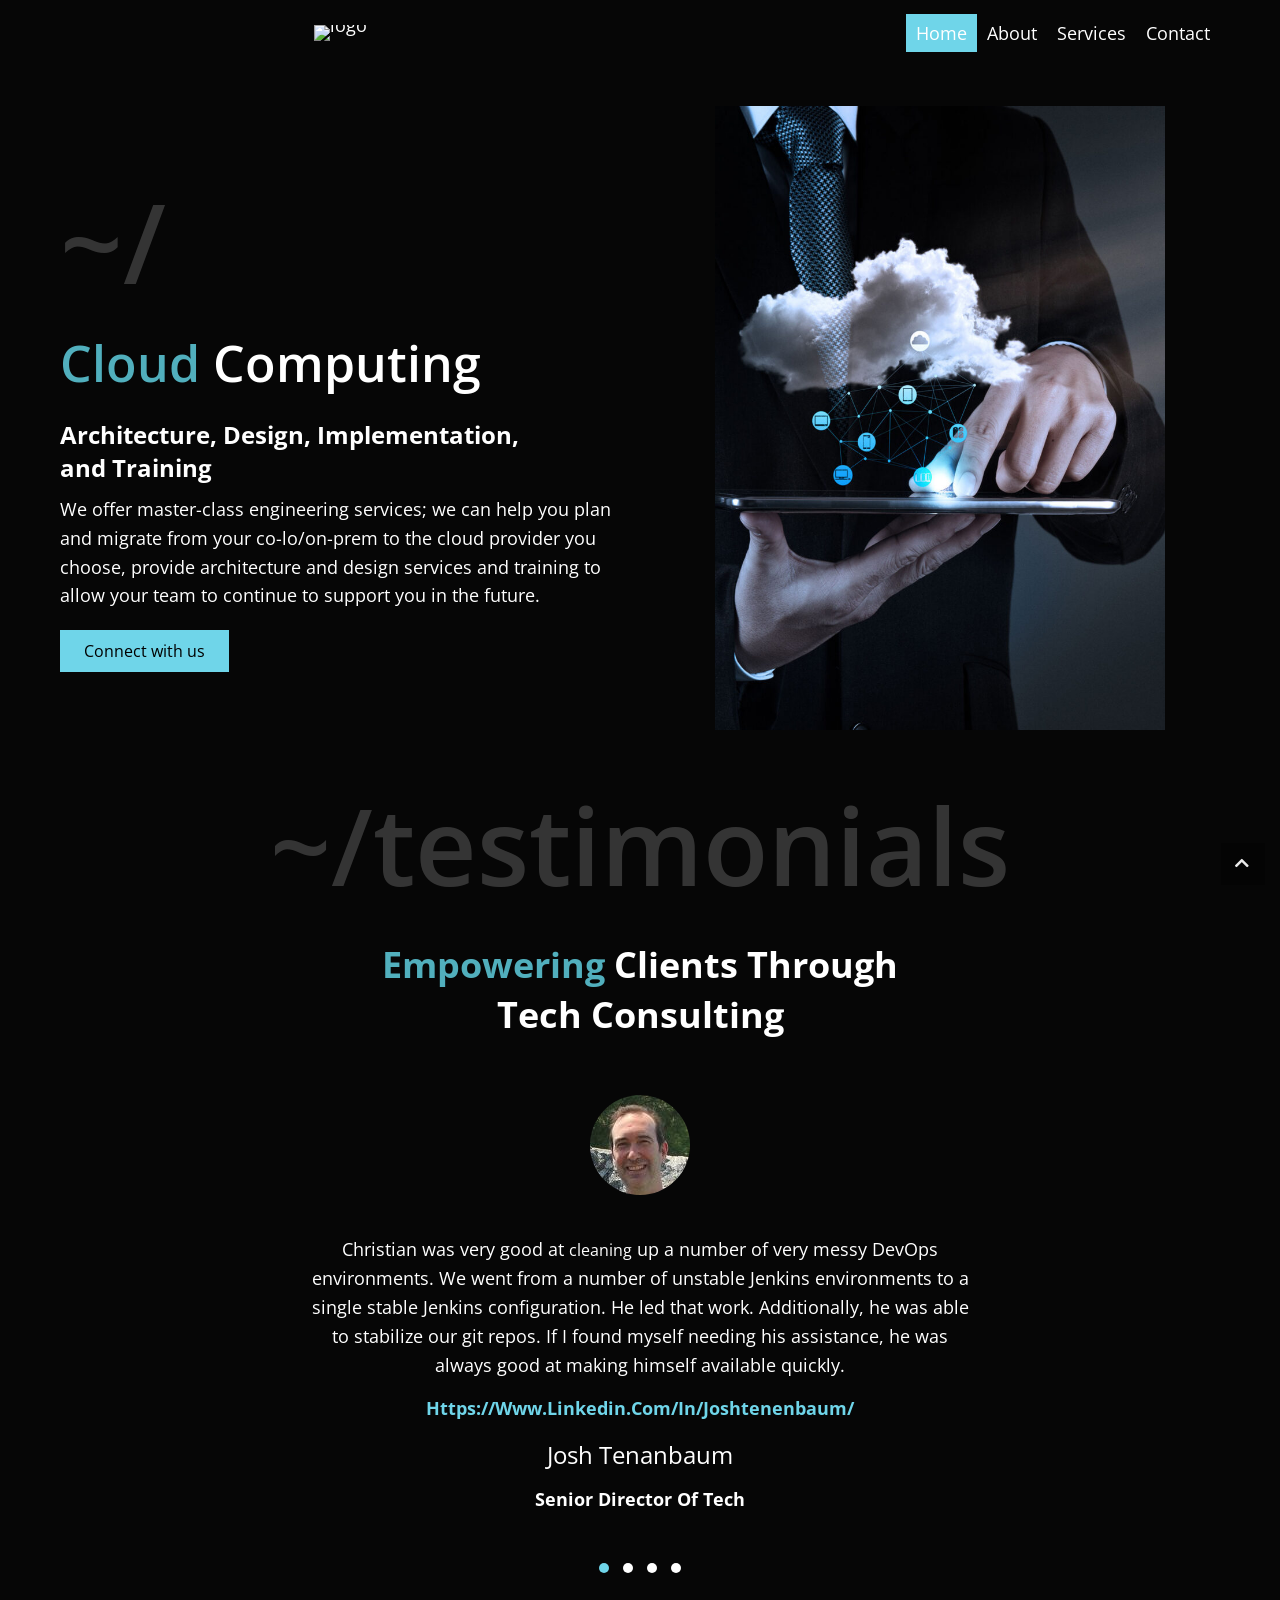
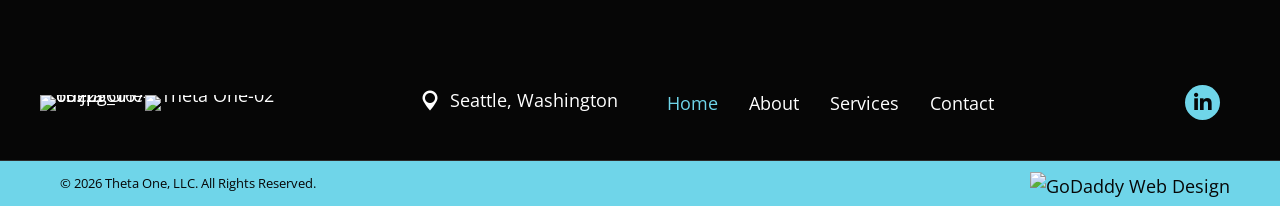
==== website/index.html @ 0aa79402 "Initial commit: Downloaded thetaone.io website and infrastructure setup - Downloaded complete thetao" ====
<!DOCTYPE html>
<html lang="en-US">
<head>
<meta charset="UTF-8" />
<meta name='viewport' content='width=device-width, initial-scale=1.0' />
<meta http-equiv='X-UA-Compatible' content='IE=edge' />
<script>
var gform;gform||(document.addEventListener("gform_main_scripts_loaded",function(){gform.scriptsLoaded=!0}),window.addEventListener("DOMContentLoaded",function(){gform.domLoaded=!0}),gform={domLoaded:!1,scriptsLoaded:!1,initializeOnLoaded:function(o){gform.domLoaded&&gform.scriptsLoaded?o():!gform.domLoaded&&gform.scriptsLoaded?window.addEventListener("DOMContentLoaded",o):document.addEventListener("gform_main_scripts_loaded",o)},hooks:{action:{},filter:{}},addAction:function(o,n,r,t){gform.addHook("action",o,n,r,t)},addFilter:function(o,n,r,t){gform.addHook("filter",o,n,r,t)},doAction:function(o){gform.doHook("action",o,arguments)},applyFilters:function(o){return gform.doHook("filter",o,arguments)},removeAction:function(o,n){gform.removeHook("action",o,n)},removeFilter:function(o,n,r){gform.removeHook("filter",o,n,r)},addHook:function(o,n,r,t,i){null==gform.hooks[o][n]&&(gform.hooks[o][n]=[]);var e=gform.hooks[o][n];null==i&&(i=n+"_"+e.length),gform.hooks[o][n].push({tag:i,callable:r,priority:t=null==t?10:t})},doHook:function(n,o,r){var t;if(r=Array.prototype.slice.call(r,1),null!=gform.hooks[n][o]&&((o=gform.hooks[n][o]).sort(function(o,n){return o.priority-n.priority}),o.forEach(function(o){"function"!=typeof(t=o.callable)&&(t=window[t]),"action"==n?t.apply(null,r):r[0]=t.apply(null,r)})),"filter"==n)return r[0]},removeHook:function(o,n,t,i){var r;null!=gform.hooks[o][n]&&(r=(r=gform.hooks[o][n]).filter(function(o,n,r){return!!(null!=i&&i!=o.tag||null!=t&&t!=o.priority)}),gform.hooks[o][n]=r)}});
</script>

<link rel="profile" href="https://gmpg.org/xfn/11" />
<meta name='robots' content='index, follow, max-image-preview:large, max-snippet:-1, max-video-preview:-1' />
	<style>img:is([sizes="auto" i], [sizes^="auto," i]) { contain-intrinsic-size: 3000px 1500px }</style>
			<style>html.sdui-panel-open body:not(.wp-admin){margin-right:400px}html.sdui-panel-open #wpcontent,html.sdui-panel-open #wpfooter{margin-right:400px}html.sdui-panel-open body:not(.wp-admin):not(.block-editor-page) header.wp-block-template-part{right:400px}#sdui-panel-placeholder{display:none;position:fixed;right:0;top:var(--wp-admin--admin-bar--height,32px);width:400px;height:calc(100dvh - var(--wp-admin--admin-bar--height,32px));background:linear-gradient(135deg,#1a1230 0%,#110c1d 100%);z-index:99999}html.sdui-panel-open #sdui-panel-placeholder{display:block}@media(max-width:768px){html.sdui-panel-open body:not(.wp-admin),html.sdui-panel-open #wpcontent,html.sdui-panel-open #wpfooter{margin-right:0}html.sdui-panel-open #sdui-panel-placeholder{display:none}}</style>
		<script>try{if(!document.documentElement.classList.contains('sdui-panel-open')&&localStorage.getItem('site-designer-ui-panel-open')==='true'){document.documentElement.classList.add('sdui-panel-open');document.cookie='sdui_panel_open=1;path=/;max-age=31536000;SameSite=Lax;Secure';document.addEventListener('DOMContentLoaded',function(){if(!document.getElementById('sdui-panel-placeholder')){var p=document.createElement('div');p.id='sdui-panel-placeholder';document.body.appendChild(p)}})}}catch(e){}</script>
		
	<!-- This site is optimized with the Yoast SEO plugin v20.8 - https://yoast.com/wordpress/plugins/seo/ -->
	<title>Consulting Firm in Seattle, WA - Theta One, LLC</title>
	<meta name="description" content="Harness the power of software engineering with the help of the tech consultants at Theta One, LLC in Seattle, WA." />
	<link rel="canonical" href="index.html" />
	<meta property="og:locale" content="en_US" />
	<meta property="og:type" content="website" />
	<meta property="og:title" content="Consulting Firm in Seattle, WA - Theta One, LLC" />
	<meta property="og:description" content="Harness the power of software engineering with the help of the tech consultants at Theta One, LLC in Seattle, WA." />
	<meta property="og:url" content="https://thetaone.io/" />
	<meta property="og:site_name" content="Theta One, LLC" />
	<meta property="article:modified_time" content="2023-03-15T23:38:10+00:00" />
	<meta property="og:image" content="https://thetaone.io/wp-content/uploads/2023/02/codeing1.jpg" />
	<meta property="og:image:width" content="752" />
	<meta property="og:image:height" content="800" />
	<meta property="og:image:type" content="image/jpeg" />
	<meta name="twitter:card" content="summary_large_image" />
	<meta name="twitter:label1" content="Est. reading time" />
	<meta name="twitter:data1" content="3 minutes" />
	<script type="application/ld+json" class="yoast-schema-graph">{"@context":"https://schema.org","@graph":[{"@type":"WebPage","@id":"https://thetaone.io/","url":"https://thetaone.io/","name":"Consulting Firm in Seattle, WA - Theta One, LLC","isPartOf":{"@id":"https://thetaone.io/#website"},"primaryImageOfPage":{"@id":"https://thetaone.io/#primaryimage"},"image":{"@id":"https://thetaone.io/#primaryimage"},"thumbnailUrl":"https://thetaone.io/wp-content/uploads/2023/02/codeing1.jpg","datePublished":"2023-01-27T23:21:01+00:00","dateModified":"2023-03-15T23:38:10+00:00","description":"Harness the power of software engineering with the help of the tech consultants at Theta One, LLC in Seattle, WA.","breadcrumb":{"@id":"https://thetaone.io/#breadcrumb"},"inLanguage":"en-US","potentialAction":[{"@type":"ReadAction","target":["https://thetaone.io/"]}]},{"@type":"ImageObject","inLanguage":"en-US","@id":"https://thetaone.io/#primaryimage","url":"https://thetaone.io/wp-content/uploads/2023/02/codeing1.jpg","contentUrl":"https://thetaone.io/wp-content/uploads/2023/02/codeing1.jpg","width":752,"height":800,"caption":"A screen with programming codes"},{"@type":"BreadcrumbList","@id":"https://thetaone.io/#breadcrumb","itemListElement":[{"@type":"ListItem","position":1,"name":"Home"}]},{"@type":"WebSite","@id":"https://thetaone.io/#website","url":"https://thetaone.io/","name":"Theta One, LLC","description":"","potentialAction":[{"@type":"SearchAction","target":{"@type":"EntryPoint","urlTemplate":"https://thetaone.io/?s={search_term_string}"},"query-input":"required name=search_term_string"}],"inLanguage":"en-US"}]}</script>
	<!-- / Yoast SEO plugin. -->


<link rel='dns-prefetch' href='https://fonts.googleapis.com/' />
<link href='https://fonts.gstatic.com' crossorigin rel='preconnect' />
<link rel="alternate" type="application/rss+xml" title="Theta One, LLC &raquo; Feed" href="feed/index.html" />
<link rel="alternate" type="application/rss+xml" title="Theta One, LLC &raquo; Comments Feed" href="comments/feed/index.html" />
<link rel="preload" href="wp-content/plugins/bb-plugin/fonts/fontawesome/5.15.4/webfonts/fa-solid-900.woff2" as="font" type="font/woff2" crossorigin="anonymous">
<link rel="preload" href="wp-content/plugins/bb-plugin/fonts/fontawesome/5.15.4/webfonts/fa-brands-400.woff2" as="font" type="font/woff2" crossorigin="anonymous">
<script>
window._wpemojiSettings = {"baseUrl":"https:\/\/s.w.org\/images\/core\/emoji\/16.0.1\/72x72\/","ext":".png","svgUrl":"https:\/\/s.w.org\/images\/core\/emoji\/16.0.1\/svg\/","svgExt":".svg","source":{"concatemoji":"https:\/\/thetaone.io\/wp-includes\/js\/wp-emoji-release.min.js?ver=6.8.5"}};
/*! This file is auto-generated */
!function(s,n){var o,i,e;function c(e){try{var t={supportTests:e,timestamp:(new Date).valueOf()};sessionStorage.setItem(o,JSON.stringify(t))}catch(e){}}function p(e,t,n){e.clearRect(0,0,e.canvas.width,e.canvas.height),e.fillText(t,0,0);var t=new Uint32Array(e.getImageData(0,0,e.canvas.width,e.canvas.height).data),a=(e.clearRect(0,0,e.canvas.width,e.canvas.height),e.fillText(n,0,0),new Uint32Array(e.getImageData(0,0,e.canvas.width,e.canvas.height).data));return t.every(function(e,t){return e===a[t]})}function u(e,t){e.clearRect(0,0,e.canvas.width,e.canvas.height),e.fillText(t,0,0);for(var n=e.getImageData(16,16,1,1),a=0;a<n.data.length;a++)if(0!==n.data[a])return!1;return!0}function f(e,t,n,a){switch(t){case"flag":return n(e,"\ud83c\udff3\ufe0f\u200d\u26a7\ufe0f","\ud83c\udff3\ufe0f\u200b\u26a7\ufe0f")?!1:!n(e,"\ud83c\udde8\ud83c\uddf6","\ud83c\udde8\u200b\ud83c\uddf6")&&!n(e,"\ud83c\udff4\udb40\udc67\udb40\udc62\udb40\udc65\udb40\udc6e\udb40\udc67\udb40\udc7f","\ud83c\udff4\u200b\udb40\udc67\u200b\udb40\udc62\u200b\udb40\udc65\u200b\udb40\udc6e\u200b\udb40\udc67\u200b\udb40\udc7f");case"emoji":return!a(e,"\ud83e\udedf")}return!1}function g(e,t,n,a){var r="undefined"!=typeof WorkerGlobalScope&&self instanceof WorkerGlobalScope?new OffscreenCanvas(300,150):s.createElement("canvas"),o=r.getContext("2d",{willReadFrequently:!0}),i=(o.textBaseline="top",o.font="600 32px Arial",{});return e.forEach(function(e){i[e]=t(o,e,n,a)}),i}function t(e){var t=s.createElement("script");t.src=e,t.defer=!0,s.head.appendChild(t)}"undefined"!=typeof Promise&&(o="wpEmojiSettingsSupports",i=["flag","emoji"],n.supports={everything:!0,everythingExceptFlag:!0},e=new Promise(function(e){s.addEventListener("DOMContentLoaded",e,{once:!0})}),new Promise(function(t){var n=function(){try{var e=JSON.parse(sessionStorage.getItem(o));if("object"==typeof e&&"number"==typeof e.timestamp&&(new Date).valueOf()<e.timestamp+604800&&"object"==typeof e.supportTests)return e.supportTests}catch(e){}return null}();if(!n){if("undefined"!=typeof Worker&&"undefined"!=typeof OffscreenCanvas&&"undefined"!=typeof URL&&URL.createObjectURL&&"undefined"!=typeof Blob)try{var e="postMessage("+g.toString()+"("+[JSON.stringify(i),f.toString(),p.toString(),u.toString()].join(",")+"));",a=new Blob([e],{type:"text/javascript"}),r=new Worker(URL.createObjectURL(a),{name:"wpTestEmojiSupports"});return void(r.onmessage=function(e){c(n=e.data),r.terminate(),t(n)})}catch(e){}c(n=g(i,f,p,u))}t(n)}).then(function(e){for(var t in e)n.supports[t]=e[t],n.supports.everything=n.supports.everything&&n.supports[t],"flag"!==t&&(n.supports.everythingExceptFlag=n.supports.everythingExceptFlag&&n.supports[t]);n.supports.everythingExceptFlag=n.supports.everythingExceptFlag&&!n.supports.flag,n.DOMReady=!1,n.readyCallback=function(){n.DOMReady=!0}}).then(function(){return e}).then(function(){var e;n.supports.everything||(n.readyCallback(),(e=n.source||{}).concatemoji?t(e.concatemoji):e.wpemoji&&e.twemoji&&(t(e.twemoji),t(e.wpemoji)))}))}((window,document),window._wpemojiSettings);
</script>
<style id='wp-emoji-styles-inline-css'>

	img.wp-smiley, img.emoji {
		display: inline !important;
		border: none !important;
		box-shadow: none !important;
		height: 1em !important;
		width: 1em !important;
		margin: 0 0.07em !important;
		vertical-align: -0.1em !important;
		background: none !important;
		padding: 0 !important;
	}
</style>
<link rel='stylesheet' id='wp-block-library-css' href='wp-includes/css/dist/block-library/style.min.css%3Fver=6.8.5.css' media='all' />
<style id='wp-block-library-theme-inline-css'>
.wp-block-audio :where(figcaption){color:#555;font-size:13px;text-align:center}.is-dark-theme .wp-block-audio :where(figcaption){color:#ffffffa6}.wp-block-audio{margin:0 0 1em}.wp-block-code{border:1px solid #ccc;border-radius:4px;font-family:Menlo,Consolas,monaco,monospace;padding:.8em 1em}.wp-block-embed :where(figcaption){color:#555;font-size:13px;text-align:center}.is-dark-theme .wp-block-embed :where(figcaption){color:#ffffffa6}.wp-block-embed{margin:0 0 1em}.blocks-gallery-caption{color:#555;font-size:13px;text-align:center}.is-dark-theme .blocks-gallery-caption{color:#ffffffa6}:root :where(.wp-block-image figcaption){color:#555;font-size:13px;text-align:center}.is-dark-theme :root :where(.wp-block-image figcaption){color:#ffffffa6}.wp-block-image{margin:0 0 1em}.wp-block-pullquote{border-bottom:4px solid;border-top:4px solid;color:currentColor;margin-bottom:1.75em}.wp-block-pullquote cite,.wp-block-pullquote footer,.wp-block-pullquote__citation{color:currentColor;font-size:.8125em;font-style:normal;text-transform:uppercase}.wp-block-quote{border-left:.25em solid;margin:0 0 1.75em;padding-left:1em}.wp-block-quote cite,.wp-block-quote footer{color:currentColor;font-size:.8125em;font-style:normal;position:relative}.wp-block-quote:where(.has-text-align-right){border-left:none;border-right:.25em solid;padding-left:0;padding-right:1em}.wp-block-quote:where(.has-text-align-center){border:none;padding-left:0}.wp-block-quote.is-large,.wp-block-quote.is-style-large,.wp-block-quote:where(.is-style-plain){border:none}.wp-block-search .wp-block-search__label{font-weight:700}.wp-block-search__button{border:1px solid #ccc;padding:.375em .625em}:where(.wp-block-group.has-background){padding:1.25em 2.375em}.wp-block-separator.has-css-opacity{opacity:.4}.wp-block-separator{border:none;border-bottom:2px solid;margin-left:auto;margin-right:auto}.wp-block-separator.has-alpha-channel-opacity{opacity:1}.wp-block-separator:not(.is-style-wide):not(.is-style-dots){width:100px}.wp-block-separator.has-background:not(.is-style-dots){border-bottom:none;height:1px}.wp-block-separator.has-background:not(.is-style-wide):not(.is-style-dots){height:2px}.wp-block-table{margin:0 0 1em}.wp-block-table td,.wp-block-table th{word-break:normal}.wp-block-table :where(figcaption){color:#555;font-size:13px;text-align:center}.is-dark-theme .wp-block-table :where(figcaption){color:#ffffffa6}.wp-block-video :where(figcaption){color:#555;font-size:13px;text-align:center}.is-dark-theme .wp-block-video :where(figcaption){color:#ffffffa6}.wp-block-video{margin:0 0 1em}:root :where(.wp-block-template-part.has-background){margin-bottom:0;margin-top:0;padding:1.25em 2.375em}
</style>
<style id='classic-theme-styles-inline-css'>
/*! This file is auto-generated */
.wp-block-button__link{color:#fff;background-color:#32373c;border-radius:9999px;box-shadow:none;text-decoration:none;padding:calc(.667em + 2px) calc(1.333em + 2px);font-size:1.125em}.wp-block-file__button{background:#32373c;color:#fff;text-decoration:none}
</style>
<style id='global-styles-inline-css'>
:root{--wp--preset--aspect-ratio--square: 1;--wp--preset--aspect-ratio--4-3: 4/3;--wp--preset--aspect-ratio--3-4: 3/4;--wp--preset--aspect-ratio--3-2: 3/2;--wp--preset--aspect-ratio--2-3: 2/3;--wp--preset--aspect-ratio--16-9: 16/9;--wp--preset--aspect-ratio--9-16: 9/16;--wp--preset--color--black: #000000;--wp--preset--color--cyan-bluish-gray: #abb8c3;--wp--preset--color--white: #ffffff;--wp--preset--color--pale-pink: #f78da7;--wp--preset--color--vivid-red: #cf2e2e;--wp--preset--color--luminous-vivid-orange: #ff6900;--wp--preset--color--luminous-vivid-amber: #fcb900;--wp--preset--color--light-green-cyan: #7bdcb5;--wp--preset--color--vivid-green-cyan: #00d084;--wp--preset--color--pale-cyan-blue: #8ed1fc;--wp--preset--color--vivid-cyan-blue: #0693e3;--wp--preset--color--vivid-purple: #9b51e0;--wp--preset--gradient--vivid-cyan-blue-to-vivid-purple: linear-gradient(135deg,rgba(6,147,227,1) 0%,rgb(155,81,224) 100%);--wp--preset--gradient--light-green-cyan-to-vivid-green-cyan: linear-gradient(135deg,rgb(122,220,180) 0%,rgb(0,208,130) 100%);--wp--preset--gradient--luminous-vivid-amber-to-luminous-vivid-orange: linear-gradient(135deg,rgba(252,185,0,1) 0%,rgba(255,105,0,1) 100%);--wp--preset--gradient--luminous-vivid-orange-to-vivid-red: linear-gradient(135deg,rgba(255,105,0,1) 0%,rgb(207,46,46) 100%);--wp--preset--gradient--very-light-gray-to-cyan-bluish-gray: linear-gradient(135deg,rgb(238,238,238) 0%,rgb(169,184,195) 100%);--wp--preset--gradient--cool-to-warm-spectrum: linear-gradient(135deg,rgb(74,234,220) 0%,rgb(151,120,209) 20%,rgb(207,42,186) 40%,rgb(238,44,130) 60%,rgb(251,105,98) 80%,rgb(254,248,76) 100%);--wp--preset--gradient--blush-light-purple: linear-gradient(135deg,rgb(255,206,236) 0%,rgb(152,150,240) 100%);--wp--preset--gradient--blush-bordeaux: linear-gradient(135deg,rgb(254,205,165) 0%,rgb(254,45,45) 50%,rgb(107,0,62) 100%);--wp--preset--gradient--luminous-dusk: linear-gradient(135deg,rgb(255,203,112) 0%,rgb(199,81,192) 50%,rgb(65,88,208) 100%);--wp--preset--gradient--pale-ocean: linear-gradient(135deg,rgb(255,245,203) 0%,rgb(182,227,212) 50%,rgb(51,167,181) 100%);--wp--preset--gradient--electric-grass: linear-gradient(135deg,rgb(202,248,128) 0%,rgb(113,206,126) 100%);--wp--preset--gradient--midnight: linear-gradient(135deg,rgb(2,3,129) 0%,rgb(40,116,252) 100%);--wp--preset--font-size--small: 13px;--wp--preset--font-size--medium: 20px;--wp--preset--font-size--large: 36px;--wp--preset--font-size--x-large: 42px;--wp--preset--spacing--20: 0.44rem;--wp--preset--spacing--30: 0.67rem;--wp--preset--spacing--40: 1rem;--wp--preset--spacing--50: 1.5rem;--wp--preset--spacing--60: 2.25rem;--wp--preset--spacing--70: 3.38rem;--wp--preset--spacing--80: 5.06rem;--wp--preset--shadow--natural: 6px 6px 9px rgba(0, 0, 0, 0.2);--wp--preset--shadow--deep: 12px 12px 50px rgba(0, 0, 0, 0.4);--wp--preset--shadow--sharp: 6px 6px 0px rgba(0, 0, 0, 0.2);--wp--preset--shadow--outlined: 6px 6px 0px -3px rgba(255, 255, 255, 1), 6px 6px rgba(0, 0, 0, 1);--wp--preset--shadow--crisp: 6px 6px 0px rgba(0, 0, 0, 1);}:where(.is-layout-flex){gap: 0.5em;}:where(.is-layout-grid){gap: 0.5em;}body .is-layout-flex{display: flex;}.is-layout-flex{flex-wrap: wrap;align-items: center;}.is-layout-flex > :is(*, div){margin: 0;}body .is-layout-grid{display: grid;}.is-layout-grid > :is(*, div){margin: 0;}:where(.wp-block-columns.is-layout-flex){gap: 2em;}:where(.wp-block-columns.is-layout-grid){gap: 2em;}:where(.wp-block-post-template.is-layout-flex){gap: 1.25em;}:where(.wp-block-post-template.is-layout-grid){gap: 1.25em;}.has-black-color{color: var(--wp--preset--color--black) !important;}.has-cyan-bluish-gray-color{color: var(--wp--preset--color--cyan-bluish-gray) !important;}.has-white-color{color: var(--wp--preset--color--white) !important;}.has-pale-pink-color{color: var(--wp--preset--color--pale-pink) !important;}.has-vivid-red-color{color: var(--wp--preset--color--vivid-red) !important;}.has-luminous-vivid-orange-color{color: var(--wp--preset--color--luminous-vivid-orange) !important;}.has-luminous-vivid-amber-color{color: var(--wp--preset--color--luminous-vivid-amber) !important;}.has-light-green-cyan-color{color: var(--wp--preset--color--light-green-cyan) !important;}.has-vivid-green-cyan-color{color: var(--wp--preset--color--vivid-green-cyan) !important;}.has-pale-cyan-blue-color{color: var(--wp--preset--color--pale-cyan-blue) !important;}.has-vivid-cyan-blue-color{color: var(--wp--preset--color--vivid-cyan-blue) !important;}.has-vivid-purple-color{color: var(--wp--preset--color--vivid-purple) !important;}.has-black-background-color{background-color: var(--wp--preset--color--black) !important;}.has-cyan-bluish-gray-background-color{background-color: var(--wp--preset--color--cyan-bluish-gray) !important;}.has-white-background-color{background-color: var(--wp--preset--color--white) !important;}.has-pale-pink-background-color{background-color: var(--wp--preset--color--pale-pink) !important;}.has-vivid-red-background-color{background-color: var(--wp--preset--color--vivid-red) !important;}.has-luminous-vivid-orange-background-color{background-color: var(--wp--preset--color--luminous-vivid-orange) !important;}.has-luminous-vivid-amber-background-color{background-color: var(--wp--preset--color--luminous-vivid-amber) !important;}.has-light-green-cyan-background-color{background-color: var(--wp--preset--color--light-green-cyan) !important;}.has-vivid-green-cyan-background-color{background-color: var(--wp--preset--color--vivid-green-cyan) !important;}.has-pale-cyan-blue-background-color{background-color: var(--wp--preset--color--pale-cyan-blue) !important;}.has-vivid-cyan-blue-background-color{background-color: var(--wp--preset--color--vivid-cyan-blue) !important;}.has-vivid-purple-background-color{background-color: var(--wp--preset--color--vivid-purple) !important;}.has-black-border-color{border-color: var(--wp--preset--color--black) !important;}.has-cyan-bluish-gray-border-color{border-color: var(--wp--preset--color--cyan-bluish-gray) !important;}.has-white-border-color{border-color: var(--wp--preset--color--white) !important;}.has-pale-pink-border-color{border-color: var(--wp--preset--color--pale-pink) !important;}.has-vivid-red-border-color{border-color: var(--wp--preset--color--vivid-red) !important;}.has-luminous-vivid-orange-border-color{border-color: var(--wp--preset--color--luminous-vivid-orange) !important;}.has-luminous-vivid-amber-border-color{border-color: var(--wp--preset--color--luminous-vivid-amber) !important;}.has-light-green-cyan-border-color{border-color: var(--wp--preset--color--light-green-cyan) !important;}.has-vivid-green-cyan-border-color{border-color: var(--wp--preset--color--vivid-green-cyan) !important;}.has-pale-cyan-blue-border-color{border-color: var(--wp--preset--color--pale-cyan-blue) !important;}.has-vivid-cyan-blue-border-color{border-color: var(--wp--preset--color--vivid-cyan-blue) !important;}.has-vivid-purple-border-color{border-color: var(--wp--preset--color--vivid-purple) !important;}.has-vivid-cyan-blue-to-vivid-purple-gradient-background{background: var(--wp--preset--gradient--vivid-cyan-blue-to-vivid-purple) !important;}.has-light-green-cyan-to-vivid-green-cyan-gradient-background{background: var(--wp--preset--gradient--light-green-cyan-to-vivid-green-cyan) !important;}.has-luminous-vivid-amber-to-luminous-vivid-orange-gradient-background{background: var(--wp--preset--gradient--luminous-vivid-amber-to-luminous-vivid-orange) !important;}.has-luminous-vivid-orange-to-vivid-red-gradient-background{background: var(--wp--preset--gradient--luminous-vivid-orange-to-vivid-red) !important;}.has-very-light-gray-to-cyan-bluish-gray-gradient-background{background: var(--wp--preset--gradient--very-light-gray-to-cyan-bluish-gray) !important;}.has-cool-to-warm-spectrum-gradient-background{background: var(--wp--preset--gradient--cool-to-warm-spectrum) !important;}.has-blush-light-purple-gradient-background{background: var(--wp--preset--gradient--blush-light-purple) !important;}.has-blush-bordeaux-gradient-background{background: var(--wp--preset--gradient--blush-bordeaux) !important;}.has-luminous-dusk-gradient-background{background: var(--wp--preset--gradient--luminous-dusk) !important;}.has-pale-ocean-gradient-background{background: var(--wp--preset--gradient--pale-ocean) !important;}.has-electric-grass-gradient-background{background: var(--wp--preset--gradient--electric-grass) !important;}.has-midnight-gradient-background{background: var(--wp--preset--gradient--midnight) !important;}.has-small-font-size{font-size: var(--wp--preset--font-size--small) !important;}.has-medium-font-size{font-size: var(--wp--preset--font-size--medium) !important;}.has-large-font-size{font-size: var(--wp--preset--font-size--large) !important;}.has-x-large-font-size{font-size: var(--wp--preset--font-size--x-large) !important;}
:where(.wp-block-post-template.is-layout-flex){gap: 1.25em;}:where(.wp-block-post-template.is-layout-grid){gap: 1.25em;}
:where(.wp-block-columns.is-layout-flex){gap: 2em;}:where(.wp-block-columns.is-layout-grid){gap: 2em;}
:root :where(.wp-block-pullquote){font-size: 1.5em;line-height: 1.6;}
</style>
<link rel='stylesheet' id='pp-owl-carousel-css' href='wp-content/plugins/bbpowerpack/assets/css/owl.carousel.css%3Fver=2.27.3.css' media='all' />
<link rel='stylesheet' id='pp-owl-carousel-theme-css' href='wp-content/plugins/bbpowerpack/assets/css/owl.theme.css%3Fver=2.27.3.css' media='all' />
<link rel='stylesheet' id='fl-builder-layout-8-css' href='wp-content/uploads/bb-plugin/cache/8-layout.css%3Fver=fee466187ac8a672aba115af9d29fc55.css' media='all' />
<link rel='stylesheet' id='wp-components-css' href='wp-includes/css/dist/components/style.min.css%3Fver=6.8.5.css' media='all' />
<link rel='stylesheet' id='godaddy-styles-css' href='wp-content/mu-plugins/vendor/wpex/godaddy-launch/includes/Dependencies/GoDaddy/Styles/build/latest.css%3Fver=2.0.2.css' media='all' />
<link rel='stylesheet' id='ultimate-icons-css' href='wp-content/uploads/bb-plugin/icons/ultimate-icons/style.css%3Fver=2.6.2.css' media='all' />
<link rel='stylesheet' id='font-awesome-5-css' href='wp-content/plugins/bb-plugin/fonts/fontawesome/5.15.4/css/all.min.css%3Fver=2.6.2.css' media='all' />
<link rel='stylesheet' id='fl-builder-layout-bundle-06a14738df8cf189e332f8fec6fd2bd3-css' href='wp-content/uploads/bb-plugin/cache/06a14738df8cf189e332f8fec6fd2bd3-layout-bundle.css%3Fver=2.6.2-1.4.4.css' media='all' />
<link rel='stylesheet' id='gd-core-css' href='wp-content/plugins/pws-core/public/css/GD-cORe-public.css%3Fver=4.0.0.css' media='all' />
<link rel='stylesheet' id='jquery-magnificpopup-css' href='wp-content/plugins/bb-plugin/css/jquery.magnificpopup.min.css%3Fver=2.6.2.css' media='all' />
<link rel='stylesheet' id='base-css' href='wp-content/themes/bb-theme/css/base.min.css%3Fver=1.7.12.1.css' media='all' />
<link rel='stylesheet' id='fl-automator-skin-css' href='wp-content/uploads/bb-theme/skin-64130bdc68c5d.css%3Fver=1.7.12.1.css' media='all' />
<link rel='stylesheet' id='pp-animate-css' href='wp-content/plugins/bbpowerpack/assets/css/animate.min.css%3Fver=3.5.1.css' media='all' />
<link rel='stylesheet' id='fl-builder-google-fonts-1cceebde7d90c184febadf366aba7581-css' href='https://fonts.googleapis.com/css?family=Open+Sans%3A300%2C400%2C700%2C400%2C700&amp;ver=6.8.5' media='all' />
<script src="wp-includes/js/jquery/jquery.min.js%3Fver=3.7.1" id="jquery-core-js"></script>
<script src="wp-includes/js/jquery/jquery-migrate.min.js%3Fver=3.4.1" id="jquery-migrate-js"></script>
<script src="wp-includes/js/imagesloaded.min.js%3Fver=6.8.5" id="imagesloaded-js"></script>
<script src="wp-content/plugins/pws-core/public/js/GD-cORe-public.js%3Fver=4.0.0" id="gd-core-js"></script>
<script src="wp-content/plugins/wp-smush-pro/app/assets/js/smush-lazy-load.min.js%3Fver=3.12.3" id="smush-lazy-load-js"></script>
<link rel="https://api.w.org/" href="wp-json/index.html" /><link rel="alternate" title="JSON" type="application/json" href="wp-json/wp/v2/pages/8" /><link rel="EditURI" type="application/rsd+xml" title="RSD" href="https://thetaone.io/xmlrpc.php?rsd" />
<link rel='shortlink' href='index.html' />
<link rel="alternate" title="oEmbed (JSON)" type="application/json+oembed" href="wp-json/oembed/1.0/embed%3Furl=https:%252F%252Fthetaone.io%252F" />
<link rel="alternate" title="oEmbed (XML)" type="text/xml+oembed" href="wp-json/oembed/1.0/embed%3Furl=https:%252F%252Fthetaone.io%252F&amp;format=xml" />
		<script>
			var bb_powerpack = {
				ajaxurl: 'https://thetaone.io/wp-admin/admin-ajax.php',
				search_term: ''
			};
		</script>
				<script>
			document.documentElement.className = document.documentElement.className.replace( 'no-js', 'js' );
		</script>
		<link rel="icon" href="wp-content/uploads/2023/02/cropped-Theta-One-03-scaled-1-32x32.jpg" sizes="32x32" />
<link rel="icon" href="wp-content/uploads/2023/02/cropped-Theta-One-03-scaled-1-192x192.jpg" sizes="192x192" />
<link rel="apple-touch-icon" href="wp-content/uploads/2023/02/cropped-Theta-One-03-scaled-1-180x180.jpg" />
<meta name="msapplication-TileImage" content="https://thetaone.io/wp-content/uploads/2023/02/cropped-Theta-One-03-scaled-1-270x270.jpg" />
<style id="wp-site-designer-contrast-fallback">.is-style-section-1,.has-background.is-style-section-1,.has-text-color.is-style-section-1{background-color:var(--wp--preset--color--accent-5) !important;color:var(--wp--preset--color--contrast) !important;} body .wp-site-blocks .is-style-section-1 h1,body .wp-site-blocks .is-style-section-1 h2,body .wp-site-blocks .is-style-section-1 h3,body .wp-site-blocks .is-style-section-1 h4,body .wp-site-blocks .is-style-section-1 h5,body .wp-site-blocks .is-style-section-1 h6,body .wp-site-blocks .is-style-section-1 p,body .wp-site-blocks .is-style-section-1 a:where(:not(.wp-element-button)),body .wp-site-blocks .is-style-section-1 .wp-element-caption{color:var(--wp--preset--color--contrast);} .is-style-section-2,.has-background.is-style-section-2,.has-text-color.is-style-section-2{background-color:var(--wp--preset--color--accent-2) !important;color:var(--wp--preset--color--contrast) !important;} body .wp-site-blocks .is-style-section-2 h1,body .wp-site-blocks .is-style-section-2 h2,body .wp-site-blocks .is-style-section-2 h3,body .wp-site-blocks .is-style-section-2 h4,body .wp-site-blocks .is-style-section-2 h5,body .wp-site-blocks .is-style-section-2 h6,body .wp-site-blocks .is-style-section-2 p,body .wp-site-blocks .is-style-section-2 a:where(:not(.wp-element-button)),body .wp-site-blocks .is-style-section-2 .wp-element-caption{color:var(--wp--preset--color--contrast);} .is-style-section-3,.has-background.is-style-section-3,.has-text-color.is-style-section-3{background-color:var(--wp--preset--color--accent-1) !important;color:var(--wp--preset--color--contrast) !important;} body .wp-site-blocks .is-style-section-3 h1,body .wp-site-blocks .is-style-section-3 h2,body .wp-site-blocks .is-style-section-3 h3,body .wp-site-blocks .is-style-section-3 h4,body .wp-site-blocks .is-style-section-3 h5,body .wp-site-blocks .is-style-section-3 h6,body .wp-site-blocks .is-style-section-3 p,body .wp-site-blocks .is-style-section-3 a:where(:not(.wp-element-button)),body .wp-site-blocks .is-style-section-3 .wp-element-caption{color:var(--wp--preset--color--contrast);} .is-style-section-4,.has-background.is-style-section-4,.has-text-color.is-style-section-4{background-color:var(--wp--preset--color--accent-3) !important;color:var(--wp--preset--color--accent-2) !important;} body .wp-site-blocks .is-style-section-4 h1,body .wp-site-blocks .is-style-section-4 h2,body .wp-site-blocks .is-style-section-4 h3,body .wp-site-blocks .is-style-section-4 h4,body .wp-site-blocks .is-style-section-4 h5,body .wp-site-blocks .is-style-section-4 h6,body .wp-site-blocks .is-style-section-4 p,body .wp-site-blocks .is-style-section-4 a:where(:not(.wp-element-button)),body .wp-site-blocks .is-style-section-4 .wp-element-caption{color:var(--wp--preset--color--accent-2);} .is-style-section-5,.has-background.is-style-section-5,.has-text-color.is-style-section-5{background-color:var(--wp--preset--color--contrast) !important;color:var(--wp--preset--color--base) !important;} body .wp-site-blocks .is-style-section-5 h1,body .wp-site-blocks .is-style-section-5 h2,body .wp-site-blocks .is-style-section-5 h3,body .wp-site-blocks .is-style-section-5 h4,body .wp-site-blocks .is-style-section-5 h5,body .wp-site-blocks .is-style-section-5 h6,body .wp-site-blocks .is-style-section-5 p,body .wp-site-blocks .is-style-section-5 a:where(:not(.wp-element-button)),body .wp-site-blocks .is-style-section-5 .wp-element-caption{color:var(--wp--preset--color--base);} body .wp-site-blocks input:not([type="submit"]):not([type="button"]):not([type="reset"]):not([type="checkbox"]):not([type="radio"]):not([type="file"]):not([type="image"]):not([type="hidden"]),body .wp-site-blocks textarea,body .wp-site-blocks select{background-color:var(--wp--preset--color--base);color:var(--wp--preset--color--contrast);border:1px solid color-mix(in srgb, var(--wp--preset--color--contrast) 30%, transparent);} .wp-site-blocks input[type="submit"]:not(.wp-element-button),.wp-site-blocks button[type="submit"]:not(.wp-element-button){background-color:var(--wp--preset--color--accent-2);color:var(--wp--preset--color--base);border-width:0;padding:12px 30px;font-family:inherit;font-size:var(--wp--preset--font-size--medium, 1rem);line-height:inherit;cursor:pointer;}</style>
		<style id="wp-custom-css">
			
/*-------------------------------
            TYPOGRAPHY 
--------------------------------*/

body p, 
.entry-content p, 
.entry-content ul li,  
.entry-content ul,  
.entry-content a, 
.pp-sub-heading p {

}


/*--------------------------------
            HEADER 
---------------------------------*/
/*---
  Media queries? Y/N
---*/



/*-------------------------------
            NAVIGATION
--------------------------------*/
/*---
  Media queries? Y/N
---*/
/* .hdr .menu > li.current-menu-item > a
{
border-bottom:2px solid #6FD5E9 !important;
}

.hdr .menu > li.current-menu-item > a:active
{
border-bottom:2px solid #6FD5E9 !important;
} */



/*--------------------------------
            BUTTONS
----------------------------------*/
/*---
  Media queries? Y/N
---*/

a.button, 
span.fl-button-text, 
span.uabb-button-text.uabb-creative-button-text, 
.gform_button.button, 
a.fl-button {

}



/*----------------------------------
            FOOTER
---------------------------------*/
/*---
  Media queries? Y/N
---*/


/*------------------------------
            BB MODULES
---------------------------------*/

/*---
  MODULE NAME
  Description of section
  Media queries? Y/N
---*/


/*------------------------------
            PAGE SPECIFIC 
---------------------------------*/

/*---
  PAGE NAME
  Description of section
  Media queries? Y/N
---*/



/*-------------------------------
        LARGE SCREENS ONLY
---------------------------------*/

@media screen and (min-width: 769px){ 


}


/*-------------------------------
        LAPTOP SCREEN - 1366
---------------------------------*/

@media screen and (max-width: 1366px){ 


}


/*-------------------------------
      IPAD PRO SCREENS - 1024
---------------------------------*/

@media screen and (max-width: 1024px){ 


}


/*--------------------------------
    TABLET SCREENS AND SMALLER
--------------------------------*/

@media screen and (max-width: 768px){ 


}


/*-------------------------------
        MOBILE SCREENS ONLY
---------------------------------*/

@media screen and (max-width: 480px){ 


}		</style>
				<style id="site-designer-logo-constraints">
			.wp-block-site-logo img {
				max-width: 180px;
				max-height: 80px;
				width: auto !important;
				height: auto !important;
				object-fit: contain;
			}
		</style>
		</head>
<body class="home wp-singular page-template-default page page-id-8 wp-theme-bb-theme fl-builder fl-theme-builder-header fl-theme-builder-header-header fl-theme-builder-footer fl-theme-builder-footer-footer fl-framework-base fl-preset-default fl-full-width fl-scroll-to-top fl-search-active" itemscope="itemscope" itemtype="https://schema.org/WebPage">
<a aria-label="Skip to content" class="fl-screen-reader-text" href="index.html#fl-main-content">Skip to content</a><div class="fl-page">
	<header class="fl-builder-content fl-builder-content-20 fl-builder-global-templates-locked" data-post-id="20" data-type="header" data-sticky="0" data-sticky-on="" data-sticky-breakpoint="medium" data-shrink="0" data-overlay="0" data-overlay-bg="transparent" data-shrink-image-height="50px" role="banner" itemscope="itemscope" itemtype="http://schema.org/WPHeader"><div class="fl-row fl-row-full-width fl-row-bg-color fl-node-q65fixbu40dt fl-visible-desktop headmain" data-node="q65fixbu40dt">
	<div class="fl-row-content-wrap">
		<div class="uabb-row-separator uabb-top-row-separator" >
</div>
						<div class="fl-row-content fl-row-fixed-width fl-node-content">
		
<div class="fl-col-group fl-node-y1hjnmv5st2f fl-col-group-equal-height fl-col-group-align-center fl-col-group-custom-width" data-node="y1hjnmv5st2f">
			<div class="fl-col fl-node-t6419gj7b5lf fl-col-small fl-col-small-full-width" data-node="t6419gj7b5lf">
	<div class="fl-col-content fl-node-content"><div class="fl-module fl-module-pp-image fl-node-xgfunk7b5spd" data-node="xgfunk7b5spd">
	<div class="fl-module-content fl-node-content">
		<div class="pp-photo-container">
	<div class="pp-photo pp-photo-align-center pp-photo-align-responsive-default" itemscope itemtype="http://schema.org/ImageObject">
		<div class="pp-photo-content">
			<div class="pp-photo-content-inner">
									<img decoding="async"   alt="logo" itemprop="image" height="100" width="285" title="logo" data-src="https://thetaone.io/wp-content/uploads/2023/02/logo.png" class="pp-photo-img wp-image-147 size-full lazyload" src="[data-uri]" /><noscript><img decoding="async" class="pp-photo-img wp-image-147 size-full" src="wp-content/uploads/2023/02/logo.png" alt="logo" itemprop="image" height="100" width="285" title="logo"  /></noscript>
					<div class="pp-overlay-bg"></div>
												</div>
					</div>
	</div>
</div>
	</div>
</div>
</div>
</div>
			<div class="fl-col fl-node-49udg2axjn70 fl-col-small fl-col-small-full-width" data-node="49udg2axjn70">
	<div class="fl-col-content fl-node-content"><div class="fl-module fl-module-pp-advanced-menu fl-node-vlbti8we9zfu hdr" data-node="vlbti8we9zfu">
	<div class="fl-module-content fl-node-content">
		<div class="pp-advanced-menu pp-advanced-menu-accordion-collapse pp-menu-default pp-menu-align-right">
   	   	<div class="pp-clear"></div>
	<nav class="pp-menu-nav" aria-label="main" itemscope="itemscope" itemtype="https://schema.org/SiteNavigationElement">
		
		<ul id="menu-main" class="menu pp-advanced-menu-horizontal pp-toggle-arrows"><li id="menu-item-9" class="menu-item menu-item-type-post_type menu-item-object-page menu-item-home current-menu-item page_item page-item-8 current_page_item"><a href="index.html" aria-current="page" tabindex="0" role="link"><span class="menu-item-text">Home</span></a></li><li id="menu-item-11" class="menu-item menu-item-type-post_type menu-item-object-page"><a href="index.html%3Fp=10.html" tabindex="0" role="link"><span class="menu-item-text">About</span></a></li><li id="menu-item-13" class="menu-item menu-item-type-post_type menu-item-object-page"><a href="index.html%3Fp=12.html" tabindex="0" role="link"><span class="menu-item-text">Services</span></a></li><li id="menu-item-15" class="menu-item menu-item-type-post_type menu-item-object-page"><a href="index.html%3Fp=14.html" tabindex="0" role="link"><span class="menu-item-text">Contact</span></a></li></ul>
			</nav>
</div>
			<div class="pp-advanced-menu-mobile">
			<div class="pp-advanced-menu-mobile-toggle hamburger" tabindex="0" aria-label="Menu">
				<div class="pp-hamburger"><div class="pp-hamburger-box"><div class="pp-hamburger-inner"></div></div></div>			</div>
			</div>
			<div class="pp-advanced-menu pp-advanced-menu-accordion-collapse off-canvas">
	<div class="pp-clear"></div>
	<nav class="pp-menu-nav pp-off-canvas-menu pp-menu-right" aria-label="main" itemscope="itemscope" itemtype="https://schema.org/SiteNavigationElement">
		<a href="javascript:void(0)" class="pp-menu-close-btn" aria-label="Close the menu" role="button">×</a>

		
		<ul id="menu-main-1" class="menu pp-advanced-menu-horizontal pp-toggle-arrows"><li id="menu-item-9" class="menu-item menu-item-type-post_type menu-item-object-page menu-item-home current-menu-item page_item page-item-8 current_page_item"><a href="index.html" aria-current="page" tabindex="0" role="link"><span class="menu-item-text">Home</span></a></li><li id="menu-item-11" class="menu-item menu-item-type-post_type menu-item-object-page"><a href="index.html%3Fp=10.html" tabindex="0" role="link"><span class="menu-item-text">About</span></a></li><li id="menu-item-13" class="menu-item menu-item-type-post_type menu-item-object-page"><a href="index.html%3Fp=12.html" tabindex="0" role="link"><span class="menu-item-text">Services</span></a></li><li id="menu-item-15" class="menu-item menu-item-type-post_type menu-item-object-page"><a href="index.html%3Fp=14.html" tabindex="0" role="link"><span class="menu-item-text">Contact</span></a></li></ul>
			</nav>
</div>
	</div>
</div>
</div>
</div>
	</div>
		</div>
	</div>
</div>
<div class="fl-row fl-row-full-width fl-row-bg-color fl-node-63g0jpqeimaw fl-visible-medium headmain" data-node="63g0jpqeimaw">
	<div class="fl-row-content-wrap">
		<div class="uabb-row-separator uabb-top-row-separator" >
</div>
						<div class="fl-row-content fl-row-fixed-width fl-node-content">
		
<div class="fl-col-group fl-node-ztr35i91f7jk fl-col-group-equal-height fl-col-group-align-center" data-node="ztr35i91f7jk">
			<div class="fl-col fl-node-31gpwexu9v6y fl-col-small fl-col-small-full-width" data-node="31gpwexu9v6y">
	<div class="fl-col-content fl-node-content"><div class="fl-module fl-module-photo fl-node-1pylo46mvadf" data-node="1pylo46mvadf">
	<div class="fl-module-content fl-node-content">
		<div class="fl-photo fl-photo-align-center" itemscope itemtype="https://schema.org/ImageObject">
	<div class="fl-photo-content fl-photo-img-png">
				<a href="index.html" target="_self" itemprop="url">
				<img decoding="async"   alt="logo" itemprop="image" height="100" width="285" title="logo"  data-no-lazy="1" data-src="https://thetaone.io/wp-content/uploads/2023/02/logo.png" class="fl-photo-img wp-image-147 size-full lazyload" src="[data-uri]" /><noscript><img decoding="async"   alt="logo" itemprop="image" height="100" width="285" title="logo"  data-no-lazy="1" data-src="https://thetaone.io/wp-content/uploads/2023/02/logo.png" class="fl-photo-img wp-image-147 size-full lazyload" src="[data-uri]" /><noscript><img decoding="async" class="fl-photo-img wp-image-147 size-full" src="wp-content/uploads/2023/02/logo.png" alt="logo" itemprop="image" height="100" width="285" title="logo"  data-no-lazy="1" /></noscript></noscript>
				</a>
					</div>
	</div>
	</div>
</div>
</div>
</div>
			<div class="fl-col fl-node-46flmynu51dr fl-col-small fl-col-small-full-width" data-node="46flmynu51dr">
	<div class="fl-col-content fl-node-content"><div class="fl-module fl-module-pp-advanced-menu fl-node-2jr8udnt4w1k hdr" data-node="2jr8udnt4w1k">
	<div class="fl-module-content fl-node-content">
					<div class="pp-advanced-menu-mobile">
			<div class="pp-advanced-menu-mobile-toggle hamburger" tabindex="0" aria-label="Menu">
				<div class="pp-hamburger"><div class="pp-hamburger-box"><div class="pp-hamburger-inner"></div></div></div>			</div>
			</div>
			<div class="pp-advanced-menu pp-advanced-menu-accordion-collapse off-canvas">
	<div class="pp-clear"></div>
	<nav class="pp-menu-nav pp-off-canvas-menu pp-menu-right" aria-label="main" itemscope="itemscope" itemtype="https://schema.org/SiteNavigationElement">
		<a href="javascript:void(0)" class="pp-menu-close-btn" aria-label="Close the menu" role="button">×</a>

		
		<ul id="menu-main-2" class="menu pp-advanced-menu-horizontal pp-toggle-arrows"><li id="menu-item-9" class="menu-item menu-item-type-post_type menu-item-object-page menu-item-home current-menu-item page_item page-item-8 current_page_item"><a href="index.html" aria-current="page" tabindex="0" role="link"><span class="menu-item-text">Home</span></a></li><li id="menu-item-11" class="menu-item menu-item-type-post_type menu-item-object-page"><a href="index.html%3Fp=10.html" tabindex="0" role="link"><span class="menu-item-text">About</span></a></li><li id="menu-item-13" class="menu-item menu-item-type-post_type menu-item-object-page"><a href="index.html%3Fp=12.html" tabindex="0" role="link"><span class="menu-item-text">Services</span></a></li><li id="menu-item-15" class="menu-item menu-item-type-post_type menu-item-object-page"><a href="index.html%3Fp=14.html" tabindex="0" role="link"><span class="menu-item-text">Contact</span></a></li></ul>
			</nav>
</div>
	</div>
</div>
</div>
</div>
	</div>
		</div>
	</div>
</div>
<div class="fl-row fl-row-full-width fl-row-bg-color fl-node-6mty8xi5bnv7 fl-visible-mobile headmain" data-node="6mty8xi5bnv7">
	<div class="fl-row-content-wrap">
		<div class="uabb-row-separator uabb-top-row-separator" >
</div>
						<div class="fl-row-content fl-row-fixed-width fl-node-content">
		
<div class="fl-col-group fl-node-0l8i2pdyxtkq fl-col-group-equal-height fl-col-group-align-center fl-col-group-custom-width" data-node="0l8i2pdyxtkq">
			<div class="fl-col fl-node-vmntus70ch43 fl-col-small fl-col-small-full-width" data-node="vmntus70ch43">
	<div class="fl-col-content fl-node-content"><div class="fl-module fl-module-photo fl-node-ihke7vc4p58u" data-node="ihke7vc4p58u">
	<div class="fl-module-content fl-node-content">
		<div class="fl-photo fl-photo-align-center" itemscope itemtype="https://schema.org/ImageObject">
	<div class="fl-photo-content fl-photo-img-png">
				<a href="index.html" target="_self" itemprop="url">
				<img decoding="async"   alt="logo" itemprop="image" height="100" width="285" title="logo"  data-no-lazy="1" data-src="https://thetaone.io/wp-content/uploads/2023/02/logo.png" class="fl-photo-img wp-image-147 size-full lazyload" src="[data-uri]" /><noscript><img decoding="async"   alt="logo" itemprop="image" height="100" width="285" title="logo"  data-no-lazy="1" data-src="https://thetaone.io/wp-content/uploads/2023/02/logo.png" class="fl-photo-img wp-image-147 size-full lazyload" src="[data-uri]" /><noscript><img decoding="async" class="fl-photo-img wp-image-147 size-full" src="wp-content/uploads/2023/02/logo.png" alt="logo" itemprop="image" height="100" width="285" title="logo"  data-no-lazy="1" /></noscript></noscript>
				</a>
					</div>
	</div>
	</div>
</div>
</div>
</div>
			<div class="fl-col fl-node-favkhdgyuw49 fl-col-small fl-col-small-full-width" data-node="favkhdgyuw49">
	<div class="fl-col-content fl-node-content"><div class="fl-module fl-module-pp-advanced-menu fl-node-4n7wdzxiotqy hdr" data-node="4n7wdzxiotqy">
	<div class="fl-module-content fl-node-content">
					<div class="pp-advanced-menu-mobile">
			<div class="pp-advanced-menu-mobile-toggle hamburger" tabindex="0" aria-label="Menu">
				<div class="pp-hamburger"><div class="pp-hamburger-box"><div class="pp-hamburger-inner"></div></div></div>			</div>
			</div>
			<div class="pp-advanced-menu pp-advanced-menu-accordion-collapse off-canvas">
	<div class="pp-clear"></div>
	<nav class="pp-menu-nav pp-off-canvas-menu pp-menu-right" aria-label="main" itemscope="itemscope" itemtype="https://schema.org/SiteNavigationElement">
		<a href="javascript:void(0)" class="pp-menu-close-btn" aria-label="Close the menu" role="button">×</a>

		
		<ul id="menu-main-3" class="menu pp-advanced-menu-horizontal pp-toggle-arrows"><li id="menu-item-9" class="menu-item menu-item-type-post_type menu-item-object-page menu-item-home current-menu-item page_item page-item-8 current_page_item"><a href="index.html" aria-current="page" tabindex="0" role="link"><span class="menu-item-text">Home</span></a></li><li id="menu-item-11" class="menu-item menu-item-type-post_type menu-item-object-page"><a href="index.html%3Fp=10.html" tabindex="0" role="link"><span class="menu-item-text">About</span></a></li><li id="menu-item-13" class="menu-item menu-item-type-post_type menu-item-object-page"><a href="index.html%3Fp=12.html" tabindex="0" role="link"><span class="menu-item-text">Services</span></a></li><li id="menu-item-15" class="menu-item menu-item-type-post_type menu-item-object-page"><a href="index.html%3Fp=14.html" tabindex="0" role="link"><span class="menu-item-text">Contact</span></a></li></ul>
			</nav>
</div>
	</div>
</div>
</div>
</div>
	</div>
		</div>
	</div>
</div>
</header><div class="uabb-js-breakpoint" style="display: none;"></div>	<div id="fl-main-content" class="fl-page-content" itemprop="mainContentOfPage" role="main">

		
<div class="fl-content-full container">
	<div class="row">
		<div class="fl-content col-md-12">
			<article class="fl-post post-8 page type-page status-publish has-post-thumbnail hentry" id="fl-post-8" itemscope="itemscope" itemtype="https://schema.org/CreativeWork">

			<div class="fl-post-content clearfix" itemprop="text">
		<div class="fl-builder-content fl-builder-content-8 fl-builder-content-primary fl-builder-global-templates-locked" data-post-id="8"><div class="fl-row fl-row-full-width fl-row-bg-color fl-node-9rgm8tuksp7w" data-node="9rgm8tuksp7w">
	<div class="fl-row-content-wrap">
		<div class="uabb-row-separator uabb-top-row-separator" >
</div>
						<div class="fl-row-content fl-row-fixed-width fl-node-content">
		
<div class="fl-col-group fl-node-kq8uz97x6iwa fl-col-group-equal-height fl-col-group-align-center fl-col-group-responsive-reversed" data-node="kq8uz97x6iwa">
			<div class="fl-col fl-node-i591to3ghdvu fl-col-small fl-col-small-full-width" data-node="i591to3ghdvu">
	<div class="fl-col-content fl-node-content"><div class="fl-module fl-module-heading fl-node-14w6f0djlnp2" data-node="14w6f0djlnp2">
	<div class="fl-module-content fl-node-content">
		<h2 class="fl-heading">
		<span class="fl-heading-text">~/</span>
	</h2>
	</div>
</div>
<div class="fl-module fl-module-pp-heading fl-node-sf742yb0u183" data-node="sf742yb0u183">
	<div class="fl-module-content fl-node-content">
		<div class="pp-heading-content">
		<div class="pp-heading  pp-left">
		
		<h2 class="heading-title text-inline-block">

			
			<span class="title-text pp-primary-title"><span style="color: #51afbd;">Cloud </span> Computing</span>

			
			
		</h2>

		
	</div>

			<div class="pp-sub-heading">
			<h3>Architecture, Design, Implementation, and Training</h3><p>We offer master-class engineering services; we can help you plan and migrate from your co-lo/on-prem to the cloud provider you choose, provide architecture and design services and training to allow your team to continue to support you in the future.</p>		</div>
	
	</div>
	</div>
</div>
<div class="fl-module fl-module-button fl-node-nrem8lwy61q0" data-node="nrem8lwy61q0">
	<div class="fl-module-content fl-node-content">
		<div class="fl-button-wrap fl-button-width-auto fl-button-left">
			<a href="https://www.linkedin.com/company/thetaone/" target="_blank" class="fl-button" role="button" rel="noopener" >
							<span class="fl-button-text">Connect with us</span>
					</a>
</div>
	</div>
</div>
</div>
</div>
			<div class="fl-col fl-node-mgxanv3p1s2i fl-col-small fl-col-small-full-width" data-node="mgxanv3p1s2i">
	<div class="fl-col-content fl-node-content"><div class="fl-module fl-module-photo fl-node-adnlh5rfjw1y" data-node="adnlh5rfjw1y">
	<div class="fl-module-content fl-node-content">
		<div class="fl-photo fl-photo-align-center" itemscope itemtype="https://schema.org/ImageObject">
	<div class="fl-photo-content fl-photo-img-jpg">
				<img fetchpriority="high" decoding="async"  src="wp-content/uploads/2023/02/cloud.jpg" alt="A picture of a mobile device with digital graphics" itemprop="image" height="1080" width="779" title="cloud" srcset="wp-content/uploads/2023/02/cloud.jpg 779w, wp-content/uploads/2023/02/cloud-216x300.jpg 216w, wp-content/uploads/2023/02/cloud-738x1024.jpg 738w, wp-content/uploads/2023/02/cloud-768x1065.jpg 768w" sizes="(max-width: 779px) 100vw, 779px" class="fl-photo-img wp-image-58 size-full no-lazyload" />
					</div>
	</div>
	</div>
</div>
</div>
</div>
	</div>
		</div>
	</div>
</div>
<div class="fl-row fl-row-full-width fl-row-bg-color fl-node-ah9gqvn0bmku" data-node="ah9gqvn0bmku">
	<div class="fl-row-content-wrap">
		<div class="uabb-row-separator uabb-top-row-separator" >
</div>
						<div class="fl-row-content fl-row-fixed-width fl-node-content">
		
<div class="fl-col-group fl-node-a471gsre8njl" data-node="a471gsre8njl">
			<div class="fl-col fl-node-8c4v0rd3wl5x" data-node="8c4v0rd3wl5x">
	<div class="fl-col-content fl-node-content"><div class="fl-module fl-module-heading fl-node-udr0enki26fy" data-node="udr0enki26fy">
	<div class="fl-module-content fl-node-content">
		<h2 class="fl-heading">
		<span class="fl-heading-text">~/testimonials</span>
	</h2>
	</div>
</div>
</div>
</div>
	</div>

<div class="fl-col-group fl-node-ftise0u59o4d" data-node="ftise0u59o4d">
			<div class="fl-col fl-node-50pcnoebd93z" data-node="50pcnoebd93z">
	<div class="fl-col-content fl-node-content"><div class="fl-module fl-module-heading fl-node-385wuqmbdk72" data-node="385wuqmbdk72">
	<div class="fl-module-content fl-node-content">
		<h1 class="fl-heading">
		<span class="fl-heading-text"><span style="color: #51afbd;">Empowering</span> Clients Through Tech&nbsp;Consulting</span>
	</h1>
	</div>
</div>
<div class="fl-module fl-module-pp-testimonials fl-node-4r8iavolw5dh" data-node="4r8iavolw5dh">
	<div class="fl-module-content fl-node-content">
		
<div class="pp-testimonials-wrap pp-testimonials-no-heading pp-testimonials-slider">
		
	<div class="pp-testimonials">
		<div class="owl-carousel owl-theme owl-height" tabindex="0">				<div class="pp-testimonial layout-1">
											<div class="pp-testimonials-image">
							<img decoding="async"  src="wp-content/uploads/2023/02/joshtenenbaum.jpg" alt="A picture of a man with short dark hair" class="pp-testimonial-img no-lazyload" />
						</div>
										<div class="pp-content-wrapper">
																			<div class="pp-testimonials-content"><p>Christian was very good at <span style="font-size: 16px;">cleaning</span> up a number of very messy DevOps environments. We went from a number of unstable Jenkins environments to a single stable Jenkins configuration. He led that work. Additionally, he was able to stabilize our git repos. If I found myself needing his assistance, he was always good at making himself available quickly.</p><p><a href="Https://Www.Linkedin.Com/In/Joshtenenbaum/" target="_blank" rel="noopener"><strong>Https://Www.Linkedin.Com/In/Joshtenenbaum/</strong></a></p></div>
																			<div class="pp-title-wrapper">
																	<h3 class="pp-testimonials-title">Josh Tenanbaum</h3>
																									<h4 class="pp-testimonials-subtitle">Senior Director Of Tech </h4>
															</div>
											</div>
				</div>
							<div class="pp-testimonial layout-1">
											<div class="pp-testimonials-image">
							<img decoding="async"  src="wp-content/uploads/2023/02/jakelitwicki.jpg" alt="A picture of a man with a beard and glasses" class="pp-testimonial-img no-lazyload" />
						</div>
										<div class="pp-content-wrapper">
																			<div class="pp-testimonials-content"><p>Christian is the textbook definition of a software engineering professional. Nobody knows the ins and outs of software more and has the experience and knowledge to prove it. Few people are as thorough and diligent in their work and take as much pride in what they deliver.</p>
<p><a href="https://www.linkedin.com/In/Jakelitwicki/" target="_blank" rel="noopener"><strong>Https://Www.Linkedin.Com/In/Jakelitwicki/</strong></a></p>
</div>
																			<div class="pp-title-wrapper">
																	<h3 class="pp-testimonials-title">Jake Litwicki</h3>
																									<h4 class="pp-testimonials-subtitle">Sr. Manager @ AWS Amplify </h4>
															</div>
											</div>
				</div>
							<div class="pp-testimonial layout-1">
											<div class="pp-testimonials-image">
							<img decoding="async"  src="wp-content/uploads/2023/02/jonahkh1.jpg" alt="A man taking a selfie outdoors" class="pp-testimonial-img no-lazyload" />
						</div>
										<div class="pp-content-wrapper">
																			<div class="pp-testimonials-content"><p>Christian was my first professional mentor and what I learned from him helped set me ahead as a professional software engineering. One thing was clear about Christian: he loved sharing his knowledge and mentoring and never got tired of my endless questions.</p><p><a href="https://Www.Linkedin.Com/In/Jonahkh/" target="_blank" rel="noopener"><strong>Https://Www.Linkedin.Com/In/Jonahkh/</strong></a></p></div>
																			<div class="pp-title-wrapper">
																	<h3 class="pp-testimonials-title">Jonah Howard</h3>
																									<h4 class="pp-testimonials-subtitle">Senior Developer @ Redhat </h4>
															</div>
											</div>
				</div>
							<div class="pp-testimonial layout-1">
											<div class="pp-testimonials-image">
							<img decoding="async"  src="wp-content/uploads/2023/02/sam.jpg" alt="A picture of a man wearing a black shirt" class="pp-testimonial-img no-lazyload" />
						</div>
										<div class="pp-content-wrapper">
																			<div class="pp-testimonials-content"><p>I would work with Christian again in a heartbeat. He is hands down the most knowledgeable and experienced software engineer I have ever met. Christian's ability to effectively communicate highly technical concepts is truly impressive. I could not wish for a more capable or personable mentor.</p><p><a href="https://Www.Linkedin.Com/In/Samleavens/" target="_blank" rel="noopener"><strong>Https://Www.Linkedin.Com/In/Samleavens/</strong></a></p></div>
																			<div class="pp-title-wrapper">
																	<h3 class="pp-testimonials-title">Sam Leavens</h3>
																									<h4 class="pp-testimonials-subtitle">Lead Software Engineer At Unity</h4>
															</div>
											</div>
				</div>
			</div>	</div><!-- /.pp-testimonials -->
	</div>
	</div>
</div>
</div>
</div>
	</div>
		</div>
	</div>
</div>
</div><div class="uabb-js-breakpoint" style="display: none;"></div>	</div><!-- .fl-post-content -->
	
</article>

<!-- .fl-post -->
		</div>
	</div>
</div>


	</div><!-- .fl-page-content -->
	<footer class="fl-builder-content fl-builder-content-22 fl-builder-global-templates-locked" data-post-id="22" data-type="footer" itemscope="itemscope" itemtype="http://schema.org/WPFooter"><div class="fl-row fl-row-full-width fl-row-bg-color fl-node-6t9pvfoq80wk fl-visible-desktop footer-row" data-node="6t9pvfoq80wk">
	<div class="fl-row-content-wrap">
		<div class="uabb-row-separator uabb-top-row-separator" >
</div>
						<div class="fl-row-content fl-row-fixed-width fl-node-content">
		
<div class="fl-col-group fl-node-dks42beo8ith fl-col-group-equal-height fl-col-group-align-center fl-col-group-custom-width" data-node="dks42beo8ith">
			<div class="fl-col fl-node-d0nmh38isvae fl-col-small fl-col-small-full-width" data-node="d0nmh38isvae">
	<div class="fl-col-content fl-node-content"><div class="fl-module fl-module-photo fl-node-ovewt7852i4p" data-node="ovewt7852i4p">
	<div class="fl-module-content fl-node-content">
		<div class="fl-photo fl-photo-align-left" itemscope itemtype="https://schema.org/ImageObject">
	<div class="fl-photo-content fl-photo-img-jpeg">
				<a href="index.html" target="_self" itemprop="url">
				<img decoding="async"   alt="Theta One-03.jpg_1676072560" itemprop="image" height="1080" width="1080" title="Theta One-03.jpg_1676072560" data-srcset="https://thetaone.io/wp-content/uploads/2023/02/Theta-One-03.jpg_1676072560-scaled.jpeg 1080w, https://thetaone.io/wp-content/uploads/2023/02/Theta-One-03.jpg_1676072560-300x300.jpeg 300w, https://thetaone.io/wp-content/uploads/2023/02/Theta-One-03.jpg_1676072560-1024x1024.jpeg 1024w, https://thetaone.io/wp-content/uploads/2023/02/Theta-One-03.jpg_1676072560-150x150.jpeg 150w, https://thetaone.io/wp-content/uploads/2023/02/Theta-One-03.jpg_1676072560-768x768.jpeg 768w, https://thetaone.io/wp-content/uploads/2023/02/Theta-One-03.jpg_1676072560-1536x1536.jpeg 1536w, https://thetaone.io/wp-content/uploads/2023/02/Theta-One-03.jpg_1676072560-2048x2048.jpeg 2048w"  data-src="https://thetaone.io/wp-content/uploads/2023/02/Theta-One-03.jpg_1676072560-scaled.jpeg" data-sizes="(max-width: 1080px) 100vw, 1080px" class="fl-photo-img wp-image-118 size-full lazyload" src="[data-uri]" /><noscript><img decoding="async"   alt="Theta One-03.jpg_1676072560" itemprop="image" height="1080" width="1080" title="Theta One-03.jpg_1676072560" data-srcset="https://thetaone.io/wp-content/uploads/2023/02/Theta-One-03.jpg_1676072560-scaled.jpeg 1080w, https://thetaone.io/wp-content/uploads/2023/02/Theta-One-03.jpg_1676072560-300x300.jpeg 300w, https://thetaone.io/wp-content/uploads/2023/02/Theta-One-03.jpg_1676072560-1024x1024.jpeg 1024w, https://thetaone.io/wp-content/uploads/2023/02/Theta-One-03.jpg_1676072560-150x150.jpeg 150w, https://thetaone.io/wp-content/uploads/2023/02/Theta-One-03.jpg_1676072560-768x768.jpeg 768w, https://thetaone.io/wp-content/uploads/2023/02/Theta-One-03.jpg_1676072560-1536x1536.jpeg 1536w, https://thetaone.io/wp-content/uploads/2023/02/Theta-One-03.jpg_1676072560-2048x2048.jpeg 2048w"  data-src="https://thetaone.io/wp-content/uploads/2023/02/Theta-One-03.jpg_1676072560-scaled.jpeg" data-sizes="(max-width: 1080px) 100vw, 1080px" class="fl-photo-img wp-image-118 size-full lazyload" src="[data-uri]" /><noscript><img decoding="async"   alt="Theta One-03.jpg_1676072560" itemprop="image" height="1080" width="1080" title="Theta One-03.jpg_1676072560" data-srcset="https://thetaone.io/wp-content/uploads/2023/02/Theta-One-03.jpg_1676072560-scaled.jpeg 1080w, https://thetaone.io/wp-content/uploads/2023/02/Theta-One-03.jpg_1676072560-300x300.jpeg 300w, https://thetaone.io/wp-content/uploads/2023/02/Theta-One-03.jpg_1676072560-1024x1024.jpeg 1024w, https://thetaone.io/wp-content/uploads/2023/02/Theta-One-03.jpg_1676072560-150x150.jpeg 150w, https://thetaone.io/wp-content/uploads/2023/02/Theta-One-03.jpg_1676072560-768x768.jpeg 768w, https://thetaone.io/wp-content/uploads/2023/02/Theta-One-03.jpg_1676072560-1536x1536.jpeg 1536w, https://thetaone.io/wp-content/uploads/2023/02/Theta-One-03.jpg_1676072560-2048x2048.jpeg 2048w"  data-src="https://thetaone.io/wp-content/uploads/2023/02/Theta-One-03.jpg_1676072560-scaled.jpeg" data-sizes="(max-width: 1080px) 100vw, 1080px" class="fl-photo-img wp-image-118 size-full lazyload" src="[data-uri]" /><noscript><img decoding="async" class="fl-photo-img wp-image-118 size-full" src="wp-content/uploads/2023/02/Theta-One-03.jpg_1676072560-scaled.jpeg" alt="Theta One-03.jpg_1676072560" itemprop="image" height="1080" width="1080" title="Theta One-03.jpg_1676072560" srcset="wp-content/uploads/2023/02/Theta-One-03.jpg_1676072560-scaled.jpeg 1080w, wp-content/uploads/2023/02/Theta-One-03.jpg_1676072560-300x300.jpeg 300w, wp-content/uploads/2023/02/Theta-One-03.jpg_1676072560-1024x1024.jpeg 1024w, wp-content/uploads/2023/02/Theta-One-03.jpg_1676072560-150x150.jpeg 150w, wp-content/uploads/2023/02/Theta-One-03.jpg_1676072560-768x768.jpeg 768w, wp-content/uploads/2023/02/Theta-One-03.jpg_1676072560-1536x1536.jpeg 1536w, wp-content/uploads/2023/02/Theta-One-03.jpg_1676072560-2048x2048.jpeg 2048w" sizes="(max-width: 1080px) 100vw, 1080px" /></noscript></noscript></noscript>
				</a>
					</div>
	</div>
	</div>
</div>
</div>
</div>
			<div class="fl-col fl-node-me0l5rgw6fsj fl-col-small fl-col-small-full-width" data-node="me0l5rgw6fsj">
	<div class="fl-col-content fl-node-content"><div class="fl-module fl-module-photo fl-node-cixhv25dt18p" data-node="cixhv25dt18p">
	<div class="fl-module-content fl-node-content">
		<div class="fl-photo fl-photo-align-left" itemscope itemtype="https://schema.org/ImageObject">
	<div class="fl-photo-content fl-photo-img-png">
				<a href="index.html" target="_self" itemprop="url">
				<img decoding="async"   alt="Theta One-02" itemprop="image" height="685" width="1920" data-srcset="https://thetaone.io/wp-content/uploads/2023/02/Theta-One-02.png 1920w, https://thetaone.io/wp-content/uploads/2023/02/Theta-One-02-300x107.png 300w, https://thetaone.io/wp-content/uploads/2023/02/Theta-One-02-1024x366.png 1024w, https://thetaone.io/wp-content/uploads/2023/02/Theta-One-02-768x274.png 768w, https://thetaone.io/wp-content/uploads/2023/02/Theta-One-02-1536x548.png 1536w, https://thetaone.io/wp-content/uploads/2023/02/Theta-One-02-2048x731.png 2048w"  data-src="https://thetaone.io/wp-content/uploads/2023/02/Theta-One-02.png" data-sizes="(max-width: 1920px) 100vw, 1920px" class="fl-photo-img wp-image-33 size-full lazyload" src="[data-uri]" /><noscript><img decoding="async"   alt="Theta One-02" itemprop="image" height="685" width="1920" data-srcset="https://thetaone.io/wp-content/uploads/2023/02/Theta-One-02.png 1920w, https://thetaone.io/wp-content/uploads/2023/02/Theta-One-02-300x107.png 300w, https://thetaone.io/wp-content/uploads/2023/02/Theta-One-02-1024x366.png 1024w, https://thetaone.io/wp-content/uploads/2023/02/Theta-One-02-768x274.png 768w, https://thetaone.io/wp-content/uploads/2023/02/Theta-One-02-1536x548.png 1536w, https://thetaone.io/wp-content/uploads/2023/02/Theta-One-02-2048x731.png 2048w"  data-src="https://thetaone.io/wp-content/uploads/2023/02/Theta-One-02.png" data-sizes="(max-width: 1920px) 100vw, 1920px" class="fl-photo-img wp-image-33 size-full lazyload" src="[data-uri]" /><noscript><img decoding="async"   alt="Theta One-02" itemprop="image" height="685" width="1920" data-srcset="https://thetaone.io/wp-content/uploads/2023/02/Theta-One-02.png 1920w, https://thetaone.io/wp-content/uploads/2023/02/Theta-One-02-300x107.png 300w, https://thetaone.io/wp-content/uploads/2023/02/Theta-One-02-1024x366.png 1024w, https://thetaone.io/wp-content/uploads/2023/02/Theta-One-02-768x274.png 768w, https://thetaone.io/wp-content/uploads/2023/02/Theta-One-02-1536x548.png 1536w, https://thetaone.io/wp-content/uploads/2023/02/Theta-One-02-2048x731.png 2048w"  data-src="https://thetaone.io/wp-content/uploads/2023/02/Theta-One-02.png" data-sizes="(max-width: 1920px) 100vw, 1920px" class="fl-photo-img wp-image-33 size-full lazyload" src="[data-uri]" /><noscript><img decoding="async" class="fl-photo-img wp-image-33 size-full" src="wp-content/uploads/2023/02/Theta-One-02.png" alt="Theta One-02" itemprop="image" height="685" width="1920" srcset="wp-content/uploads/2023/02/Theta-One-02.png 1920w, wp-content/uploads/2023/02/Theta-One-02-300x107.png 300w, wp-content/uploads/2023/02/Theta-One-02-1024x366.png 1024w, wp-content/uploads/2023/02/Theta-One-02-768x274.png 768w, wp-content/uploads/2023/02/Theta-One-02-1536x548.png 1536w, wp-content/uploads/2023/02/Theta-One-02-2048x731.png 2048w" sizes="(max-width: 1920px) 100vw, 1920px" /></noscript></noscript></noscript>
				</a>
					</div>
	</div>
	</div>
</div>
</div>
</div>
			<div class="fl-col fl-node-7401umdpfcnz fl-col-small fl-col-small-full-width" data-node="7401umdpfcnz">
	<div class="fl-col-content fl-node-content"><div class="fl-module fl-module-pp-infolist fl-node-iodk293lzbgp" data-node="iodk293lzbgp">
	<div class="fl-module-content fl-node-content">
		<div class="pp-infolist-wrap">
	<div class="pp-infolist layout-1">
		<ul class="pp-list-items">
					<li class="pp-list-item pp-list-item-0">
				<div class="pp-icon-wrapper animated none">
	<div class="pp-infolist-icon">
		<div class="pp-infolist-icon-inner">
							<span class="pp-icon ua-icon ua-icon-Pin"></span>
					</div>
	</div>
</div>
<div class="pp-heading-wrapper">
	<div class="pp-infolist-title">
				<h3 class="pp-infolist-title-text"></h3>
			</div>
	<div class="pp-infolist-description">
		<p><a href="https://goo.gl/maps/Edk8mQe1i5L21noE6" target="_blank" rel="noopener">Seattle, Washington</a></p>			</div>
</div>

<div class="pp-list-connector"></div>
			</li>
				</ul>
	</div>
</div>
	</div>
</div>
</div>
</div>
			<div class="fl-col fl-node-wubdt3jqsnmz fl-col-small fl-col-small-full-width" data-node="wubdt3jqsnmz">
	<div class="fl-col-content fl-node-content"><div class="fl-module fl-module-menu fl-node-y6gc2kwlv7xs fl-visible-desktop-medium" data-node="y6gc2kwlv7xs">
	<div class="fl-module-content fl-node-content">
		<div class="fl-menu">
		<div class="fl-clear"></div>
	<nav aria-label="Menu" itemscope="itemscope" itemtype="https://schema.org/SiteNavigationElement"><ul id="menu-main-4" class="menu fl-menu-horizontal fl-toggle-none"><li id="menu-item-9" class="menu-item menu-item-type-post_type menu-item-object-page menu-item-home current-menu-item page_item page-item-8 current_page_item"><a href="index.html">Home</a></li><li id="menu-item-11" class="menu-item menu-item-type-post_type menu-item-object-page"><a href="index.html%3Fp=10.html">About</a></li><li id="menu-item-13" class="menu-item menu-item-type-post_type menu-item-object-page"><a href="index.html%3Fp=12.html">Services</a></li><li id="menu-item-15" class="menu-item menu-item-type-post_type menu-item-object-page"><a href="index.html%3Fp=14.html">Contact</a></li></ul></nav></div>
	</div>
</div>
<div class="fl-module fl-module-menu fl-node-q7501ilzh2dy fl-visible-mobile" data-node="q7501ilzh2dy">
	<div class="fl-module-content fl-node-content">
		<div class="fl-menu">
		<div class="fl-clear"></div>
	<nav aria-label="Menu" itemscope="itemscope" itemtype="https://schema.org/SiteNavigationElement"><ul id="menu-main-5" class="menu fl-menu-vertical fl-toggle-none"><li id="menu-item-9" class="menu-item menu-item-type-post_type menu-item-object-page menu-item-home current-menu-item page_item page-item-8 current_page_item"><a href="index.html">Home</a></li><li id="menu-item-11" class="menu-item menu-item-type-post_type menu-item-object-page"><a href="index.html%3Fp=10.html">About</a></li><li id="menu-item-13" class="menu-item menu-item-type-post_type menu-item-object-page"><a href="index.html%3Fp=12.html">Services</a></li><li id="menu-item-15" class="menu-item menu-item-type-post_type menu-item-object-page"><a href="index.html%3Fp=14.html">Contact</a></li></ul></nav></div>
	</div>
</div>
</div>
</div>
			<div class="fl-col fl-node-9awczphbotv5 fl-col-small fl-col-small-full-width" data-node="9awczphbotv5">
	<div class="fl-col-content fl-node-content"><div class="fl-module fl-module-icon-group fl-node-iw3f0thp7gy8" data-node="iw3f0thp7gy8">
	<div class="fl-module-content fl-node-content">
		<div class="fl-icon-group">
	<span class="fl-icon">
								<a href="https://www.linkedin.com/company/thetaone/" target="_blank" rel="noopener" >
							<i class="fab fa-linkedin-in" aria-hidden="true"></i>
						</a>
			</span>
	</div>
	</div>
</div>
</div>
</div>
	</div>
		</div>
	</div>
</div>
<div class="fl-row fl-row-full-width fl-row-bg-color fl-node-muhr10o3sn8b fl-visible-medium footer-row" data-node="muhr10o3sn8b">
	<div class="fl-row-content-wrap">
		<div class="uabb-row-separator uabb-top-row-separator" >
</div>
						<div class="fl-row-content fl-row-fixed-width fl-node-content">
		
<div class="fl-col-group fl-node-ouvw9nfq72gh fl-col-group-equal-height fl-col-group-align-center fl-col-group-custom-width" data-node="ouvw9nfq72gh">
			<div class="fl-col fl-node-sfywc7thgzoq fl-col-small fl-col-small-full-width" data-node="sfywc7thgzoq">
	<div class="fl-col-content fl-node-content"><div class="fl-module fl-module-photo fl-node-1l7dmyeocgrb" data-node="1l7dmyeocgrb">
	<div class="fl-module-content fl-node-content">
		<div class="fl-photo fl-photo-align-center" itemscope itemtype="https://schema.org/ImageObject">
	<div class="fl-photo-content fl-photo-img-jpeg">
				<a href="index.html" target="_self" itemprop="url">
				<img decoding="async"   alt="Theta One-03.jpg_1676072560" itemprop="image" height="1080" width="1080" title="Theta One-03.jpg_1676072560" data-srcset="https://thetaone.io/wp-content/uploads/2023/02/Theta-One-03.jpg_1676072560-scaled.jpeg 1080w, https://thetaone.io/wp-content/uploads/2023/02/Theta-One-03.jpg_1676072560-300x300.jpeg 300w, https://thetaone.io/wp-content/uploads/2023/02/Theta-One-03.jpg_1676072560-1024x1024.jpeg 1024w, https://thetaone.io/wp-content/uploads/2023/02/Theta-One-03.jpg_1676072560-150x150.jpeg 150w, https://thetaone.io/wp-content/uploads/2023/02/Theta-One-03.jpg_1676072560-768x768.jpeg 768w, https://thetaone.io/wp-content/uploads/2023/02/Theta-One-03.jpg_1676072560-1536x1536.jpeg 1536w, https://thetaone.io/wp-content/uploads/2023/02/Theta-One-03.jpg_1676072560-2048x2048.jpeg 2048w"  data-src="https://thetaone.io/wp-content/uploads/2023/02/Theta-One-03.jpg_1676072560-scaled.jpeg" data-sizes="(max-width: 1080px) 100vw, 1080px" class="fl-photo-img wp-image-118 size-full lazyload" src="[data-uri]" /><noscript><img decoding="async"   alt="Theta One-03.jpg_1676072560" itemprop="image" height="1080" width="1080" title="Theta One-03.jpg_1676072560" data-srcset="https://thetaone.io/wp-content/uploads/2023/02/Theta-One-03.jpg_1676072560-scaled.jpeg 1080w, https://thetaone.io/wp-content/uploads/2023/02/Theta-One-03.jpg_1676072560-300x300.jpeg 300w, https://thetaone.io/wp-content/uploads/2023/02/Theta-One-03.jpg_1676072560-1024x1024.jpeg 1024w, https://thetaone.io/wp-content/uploads/2023/02/Theta-One-03.jpg_1676072560-150x150.jpeg 150w, https://thetaone.io/wp-content/uploads/2023/02/Theta-One-03.jpg_1676072560-768x768.jpeg 768w, https://thetaone.io/wp-content/uploads/2023/02/Theta-One-03.jpg_1676072560-1536x1536.jpeg 1536w, https://thetaone.io/wp-content/uploads/2023/02/Theta-One-03.jpg_1676072560-2048x2048.jpeg 2048w"  data-src="https://thetaone.io/wp-content/uploads/2023/02/Theta-One-03.jpg_1676072560-scaled.jpeg" data-sizes="(max-width: 1080px) 100vw, 1080px" class="fl-photo-img wp-image-118 size-full lazyload" src="[data-uri]" /><noscript><img decoding="async"   alt="Theta One-03.jpg_1676072560" itemprop="image" height="1080" width="1080" title="Theta One-03.jpg_1676072560" data-srcset="https://thetaone.io/wp-content/uploads/2023/02/Theta-One-03.jpg_1676072560-scaled.jpeg 1080w, https://thetaone.io/wp-content/uploads/2023/02/Theta-One-03.jpg_1676072560-300x300.jpeg 300w, https://thetaone.io/wp-content/uploads/2023/02/Theta-One-03.jpg_1676072560-1024x1024.jpeg 1024w, https://thetaone.io/wp-content/uploads/2023/02/Theta-One-03.jpg_1676072560-150x150.jpeg 150w, https://thetaone.io/wp-content/uploads/2023/02/Theta-One-03.jpg_1676072560-768x768.jpeg 768w, https://thetaone.io/wp-content/uploads/2023/02/Theta-One-03.jpg_1676072560-1536x1536.jpeg 1536w, https://thetaone.io/wp-content/uploads/2023/02/Theta-One-03.jpg_1676072560-2048x2048.jpeg 2048w"  data-src="https://thetaone.io/wp-content/uploads/2023/02/Theta-One-03.jpg_1676072560-scaled.jpeg" data-sizes="(max-width: 1080px) 100vw, 1080px" class="fl-photo-img wp-image-118 size-full lazyload" src="[data-uri]" /><noscript><img decoding="async" class="fl-photo-img wp-image-118 size-full" src="wp-content/uploads/2023/02/Theta-One-03.jpg_1676072560-scaled.jpeg" alt="Theta One-03.jpg_1676072560" itemprop="image" height="1080" width="1080" title="Theta One-03.jpg_1676072560" srcset="wp-content/uploads/2023/02/Theta-One-03.jpg_1676072560-scaled.jpeg 1080w, wp-content/uploads/2023/02/Theta-One-03.jpg_1676072560-300x300.jpeg 300w, wp-content/uploads/2023/02/Theta-One-03.jpg_1676072560-1024x1024.jpeg 1024w, wp-content/uploads/2023/02/Theta-One-03.jpg_1676072560-150x150.jpeg 150w, wp-content/uploads/2023/02/Theta-One-03.jpg_1676072560-768x768.jpeg 768w, wp-content/uploads/2023/02/Theta-One-03.jpg_1676072560-1536x1536.jpeg 1536w, wp-content/uploads/2023/02/Theta-One-03.jpg_1676072560-2048x2048.jpeg 2048w" sizes="(max-width: 1080px) 100vw, 1080px" /></noscript></noscript></noscript>
				</a>
					</div>
	</div>
	</div>
</div>
</div>
</div>
			<div class="fl-col fl-node-278dbtnfoi40 fl-col-small fl-col-small-full-width" data-node="278dbtnfoi40">
	<div class="fl-col-content fl-node-content"><div class="fl-module fl-module-photo fl-node-s308vxumlqd5" data-node="s308vxumlqd5">
	<div class="fl-module-content fl-node-content">
		<div class="fl-photo fl-photo-align-left" itemscope itemtype="https://schema.org/ImageObject">
	<div class="fl-photo-content fl-photo-img-png">
				<a href="index.html" target="_self" itemprop="url">
				<img decoding="async"   alt="Theta One-02" itemprop="image" height="685" width="1920" data-srcset="https://thetaone.io/wp-content/uploads/2023/02/Theta-One-02.png 1920w, https://thetaone.io/wp-content/uploads/2023/02/Theta-One-02-300x107.png 300w, https://thetaone.io/wp-content/uploads/2023/02/Theta-One-02-1024x366.png 1024w, https://thetaone.io/wp-content/uploads/2023/02/Theta-One-02-768x274.png 768w, https://thetaone.io/wp-content/uploads/2023/02/Theta-One-02-1536x548.png 1536w, https://thetaone.io/wp-content/uploads/2023/02/Theta-One-02-2048x731.png 2048w"  data-src="https://thetaone.io/wp-content/uploads/2023/02/Theta-One-02.png" data-sizes="(max-width: 1920px) 100vw, 1920px" class="fl-photo-img wp-image-33 size-full lazyload" src="[data-uri]" /><noscript><img decoding="async"   alt="Theta One-02" itemprop="image" height="685" width="1920" data-srcset="https://thetaone.io/wp-content/uploads/2023/02/Theta-One-02.png 1920w, https://thetaone.io/wp-content/uploads/2023/02/Theta-One-02-300x107.png 300w, https://thetaone.io/wp-content/uploads/2023/02/Theta-One-02-1024x366.png 1024w, https://thetaone.io/wp-content/uploads/2023/02/Theta-One-02-768x274.png 768w, https://thetaone.io/wp-content/uploads/2023/02/Theta-One-02-1536x548.png 1536w, https://thetaone.io/wp-content/uploads/2023/02/Theta-One-02-2048x731.png 2048w"  data-src="https://thetaone.io/wp-content/uploads/2023/02/Theta-One-02.png" data-sizes="(max-width: 1920px) 100vw, 1920px" class="fl-photo-img wp-image-33 size-full lazyload" src="[data-uri]" /><noscript><img decoding="async"   alt="Theta One-02" itemprop="image" height="685" width="1920" data-srcset="https://thetaone.io/wp-content/uploads/2023/02/Theta-One-02.png 1920w, https://thetaone.io/wp-content/uploads/2023/02/Theta-One-02-300x107.png 300w, https://thetaone.io/wp-content/uploads/2023/02/Theta-One-02-1024x366.png 1024w, https://thetaone.io/wp-content/uploads/2023/02/Theta-One-02-768x274.png 768w, https://thetaone.io/wp-content/uploads/2023/02/Theta-One-02-1536x548.png 1536w, https://thetaone.io/wp-content/uploads/2023/02/Theta-One-02-2048x731.png 2048w"  data-src="https://thetaone.io/wp-content/uploads/2023/02/Theta-One-02.png" data-sizes="(max-width: 1920px) 100vw, 1920px" class="fl-photo-img wp-image-33 size-full lazyload" src="[data-uri]" /><noscript><img decoding="async" class="fl-photo-img wp-image-33 size-full" src="wp-content/uploads/2023/02/Theta-One-02.png" alt="Theta One-02" itemprop="image" height="685" width="1920" srcset="wp-content/uploads/2023/02/Theta-One-02.png 1920w, wp-content/uploads/2023/02/Theta-One-02-300x107.png 300w, wp-content/uploads/2023/02/Theta-One-02-1024x366.png 1024w, wp-content/uploads/2023/02/Theta-One-02-768x274.png 768w, wp-content/uploads/2023/02/Theta-One-02-1536x548.png 1536w, wp-content/uploads/2023/02/Theta-One-02-2048x731.png 2048w" sizes="(max-width: 1920px) 100vw, 1920px" /></noscript></noscript></noscript>
				</a>
					</div>
	</div>
	</div>
</div>
</div>
</div>
			<div class="fl-col fl-node-ew15b8qxfm60 fl-col-small fl-col-small-full-width" data-node="ew15b8qxfm60">
	<div class="fl-col-content fl-node-content"><div class="fl-module fl-module-pp-infolist fl-node-znfwgrmocltj" data-node="znfwgrmocltj">
	<div class="fl-module-content fl-node-content">
		<div class="pp-infolist-wrap">
	<div class="pp-infolist layout-1">
		<ul class="pp-list-items">
					<li class="pp-list-item pp-list-item-0">
				<div class="pp-icon-wrapper animated none">
	<div class="pp-infolist-icon">
		<div class="pp-infolist-icon-inner">
							<span class="pp-icon ua-icon ua-icon-Pin"></span>
					</div>
	</div>
</div>
<div class="pp-heading-wrapper">
	<div class="pp-infolist-title">
				<h3 class="pp-infolist-title-text"></h3>
			</div>
	<div class="pp-infolist-description">
		<p><a href="https://goo.gl/maps/Edk8mQe1i5L21noE6" target="_blank" rel="noopener">Seattle, Washington</a></p>
			</div>
</div>

<div class="pp-list-connector"></div>
			</li>
				</ul>
	</div>
</div>
	</div>
</div>
</div>
</div>
			<div class="fl-col fl-node-7qatgwid38u5 fl-col-small fl-col-small-full-width" data-node="7qatgwid38u5">
	<div class="fl-col-content fl-node-content"><div class="fl-module fl-module-icon-group fl-node-coa7l6rdybvh" data-node="coa7l6rdybvh">
	<div class="fl-module-content fl-node-content">
		<div class="fl-icon-group">
	<span class="fl-icon">
								<a href=" Url: https://www.linkedin.com/company/thetaone/" target="_blank" rel="noopener" >
							<i class="fab fa-linkedin-in" aria-hidden="true"></i>
						</a>
			</span>
	</div>
	</div>
</div>
</div>
</div>
	</div>

<div class="fl-col-group fl-node-vcdkn1hspx6w" data-node="vcdkn1hspx6w">
			<div class="fl-col fl-node-0xkaoyvzeq14" data-node="0xkaoyvzeq14">
	<div class="fl-col-content fl-node-content"><div class="fl-module fl-module-menu fl-node-j02gctq1nmyu fl-visible-desktop-medium" data-node="j02gctq1nmyu">
	<div class="fl-module-content fl-node-content">
		<div class="fl-menu">
		<div class="fl-clear"></div>
	<nav aria-label="Menu" itemscope="itemscope" itemtype="https://schema.org/SiteNavigationElement"><ul id="menu-main-6" class="menu fl-menu-horizontal fl-toggle-none"><li id="menu-item-9" class="menu-item menu-item-type-post_type menu-item-object-page menu-item-home current-menu-item page_item page-item-8 current_page_item"><a href="index.html">Home</a></li><li id="menu-item-11" class="menu-item menu-item-type-post_type menu-item-object-page"><a href="index.html%3Fp=10.html">About</a></li><li id="menu-item-13" class="menu-item menu-item-type-post_type menu-item-object-page"><a href="index.html%3Fp=12.html">Services</a></li><li id="menu-item-15" class="menu-item menu-item-type-post_type menu-item-object-page"><a href="index.html%3Fp=14.html">Contact</a></li></ul></nav></div>
	</div>
</div>
<div class="fl-module fl-module-menu fl-node-x86cbf1vs7hj fl-visible-mobile" data-node="x86cbf1vs7hj">
	<div class="fl-module-content fl-node-content">
		<div class="fl-menu">
		<div class="fl-clear"></div>
	<nav aria-label="Menu" itemscope="itemscope" itemtype="https://schema.org/SiteNavigationElement"><ul id="menu-main-7" class="menu fl-menu-vertical fl-toggle-none"><li id="menu-item-9" class="menu-item menu-item-type-post_type menu-item-object-page menu-item-home current-menu-item page_item page-item-8 current_page_item"><a href="index.html">Home</a></li><li id="menu-item-11" class="menu-item menu-item-type-post_type menu-item-object-page"><a href="index.html%3Fp=10.html">About</a></li><li id="menu-item-13" class="menu-item menu-item-type-post_type menu-item-object-page"><a href="index.html%3Fp=12.html">Services</a></li><li id="menu-item-15" class="menu-item menu-item-type-post_type menu-item-object-page"><a href="index.html%3Fp=14.html">Contact</a></li></ul></nav></div>
	</div>
</div>
</div>
</div>
	</div>
		</div>
	</div>
</div>
<div class="fl-row fl-row-full-width fl-row-bg-color fl-node-ze29ibysd317 fl-visible-mobile footer-row" data-node="ze29ibysd317">
	<div class="fl-row-content-wrap">
		<div class="uabb-row-separator uabb-top-row-separator" >
</div>
						<div class="fl-row-content fl-row-fixed-width fl-node-content">
		
<div class="fl-col-group fl-node-bxz48a9fgp6n fl-col-group-equal-height fl-col-group-align-center fl-col-group-custom-width" data-node="bxz48a9fgp6n">
			<div class="fl-col fl-node-uty83gp7sqr2 fl-col-small fl-col-small-full-width" data-node="uty83gp7sqr2">
	<div class="fl-col-content fl-node-content"><div class="fl-module fl-module-photo fl-node-l4z9unmeh6ib" data-node="l4z9unmeh6ib">
	<div class="fl-module-content fl-node-content">
		<div class="fl-photo fl-photo-align-center" itemscope itemtype="https://schema.org/ImageObject">
	<div class="fl-photo-content fl-photo-img-jpeg">
				<a href="index.html" target="_self" itemprop="url">
				<img decoding="async"   alt="Theta One-03.jpg_1676072560" itemprop="image" height="1080" width="1080" title="Theta One-03.jpg_1676072560" data-srcset="https://thetaone.io/wp-content/uploads/2023/02/Theta-One-03.jpg_1676072560-scaled.jpeg 1080w, https://thetaone.io/wp-content/uploads/2023/02/Theta-One-03.jpg_1676072560-300x300.jpeg 300w, https://thetaone.io/wp-content/uploads/2023/02/Theta-One-03.jpg_1676072560-1024x1024.jpeg 1024w, https://thetaone.io/wp-content/uploads/2023/02/Theta-One-03.jpg_1676072560-150x150.jpeg 150w, https://thetaone.io/wp-content/uploads/2023/02/Theta-One-03.jpg_1676072560-768x768.jpeg 768w, https://thetaone.io/wp-content/uploads/2023/02/Theta-One-03.jpg_1676072560-1536x1536.jpeg 1536w, https://thetaone.io/wp-content/uploads/2023/02/Theta-One-03.jpg_1676072560-2048x2048.jpeg 2048w"  data-src="https://thetaone.io/wp-content/uploads/2023/02/Theta-One-03.jpg_1676072560-scaled.jpeg" data-sizes="(max-width: 1080px) 100vw, 1080px" class="fl-photo-img wp-image-118 size-full lazyload" src="[data-uri]" /><noscript><img decoding="async"   alt="Theta One-03.jpg_1676072560" itemprop="image" height="1080" width="1080" title="Theta One-03.jpg_1676072560" data-srcset="https://thetaone.io/wp-content/uploads/2023/02/Theta-One-03.jpg_1676072560-scaled.jpeg 1080w, https://thetaone.io/wp-content/uploads/2023/02/Theta-One-03.jpg_1676072560-300x300.jpeg 300w, https://thetaone.io/wp-content/uploads/2023/02/Theta-One-03.jpg_1676072560-1024x1024.jpeg 1024w, https://thetaone.io/wp-content/uploads/2023/02/Theta-One-03.jpg_1676072560-150x150.jpeg 150w, https://thetaone.io/wp-content/uploads/2023/02/Theta-One-03.jpg_1676072560-768x768.jpeg 768w, https://thetaone.io/wp-content/uploads/2023/02/Theta-One-03.jpg_1676072560-1536x1536.jpeg 1536w, https://thetaone.io/wp-content/uploads/2023/02/Theta-One-03.jpg_1676072560-2048x2048.jpeg 2048w"  data-src="https://thetaone.io/wp-content/uploads/2023/02/Theta-One-03.jpg_1676072560-scaled.jpeg" data-sizes="(max-width: 1080px) 100vw, 1080px" class="fl-photo-img wp-image-118 size-full lazyload" src="[data-uri]" /><noscript><img decoding="async"   alt="Theta One-03.jpg_1676072560" itemprop="image" height="1080" width="1080" title="Theta One-03.jpg_1676072560" data-srcset="https://thetaone.io/wp-content/uploads/2023/02/Theta-One-03.jpg_1676072560-scaled.jpeg 1080w, https://thetaone.io/wp-content/uploads/2023/02/Theta-One-03.jpg_1676072560-300x300.jpeg 300w, https://thetaone.io/wp-content/uploads/2023/02/Theta-One-03.jpg_1676072560-1024x1024.jpeg 1024w, https://thetaone.io/wp-content/uploads/2023/02/Theta-One-03.jpg_1676072560-150x150.jpeg 150w, https://thetaone.io/wp-content/uploads/2023/02/Theta-One-03.jpg_1676072560-768x768.jpeg 768w, https://thetaone.io/wp-content/uploads/2023/02/Theta-One-03.jpg_1676072560-1536x1536.jpeg 1536w, https://thetaone.io/wp-content/uploads/2023/02/Theta-One-03.jpg_1676072560-2048x2048.jpeg 2048w"  data-src="https://thetaone.io/wp-content/uploads/2023/02/Theta-One-03.jpg_1676072560-scaled.jpeg" data-sizes="(max-width: 1080px) 100vw, 1080px" class="fl-photo-img wp-image-118 size-full lazyload" src="[data-uri]" /><noscript><img decoding="async" class="fl-photo-img wp-image-118 size-full" src="wp-content/uploads/2023/02/Theta-One-03.jpg_1676072560-scaled.jpeg" alt="Theta One-03.jpg_1676072560" itemprop="image" height="1080" width="1080" title="Theta One-03.jpg_1676072560" srcset="wp-content/uploads/2023/02/Theta-One-03.jpg_1676072560-scaled.jpeg 1080w, wp-content/uploads/2023/02/Theta-One-03.jpg_1676072560-300x300.jpeg 300w, wp-content/uploads/2023/02/Theta-One-03.jpg_1676072560-1024x1024.jpeg 1024w, wp-content/uploads/2023/02/Theta-One-03.jpg_1676072560-150x150.jpeg 150w, wp-content/uploads/2023/02/Theta-One-03.jpg_1676072560-768x768.jpeg 768w, wp-content/uploads/2023/02/Theta-One-03.jpg_1676072560-1536x1536.jpeg 1536w, wp-content/uploads/2023/02/Theta-One-03.jpg_1676072560-2048x2048.jpeg 2048w" sizes="(max-width: 1080px) 100vw, 1080px" /></noscript></noscript></noscript>
				</a>
					</div>
	</div>
	</div>
</div>
</div>
</div>
			<div class="fl-col fl-node-u4pbjvsdc5xo fl-col-small fl-col-small-full-width" data-node="u4pbjvsdc5xo">
	<div class="fl-col-content fl-node-content"><div class="fl-module fl-module-photo fl-node-wf52ivph34xc" data-node="wf52ivph34xc">
	<div class="fl-module-content fl-node-content">
		<div class="fl-photo fl-photo-align-left" itemscope itemtype="https://schema.org/ImageObject">
	<div class="fl-photo-content fl-photo-img-png">
				<a href="index.html" target="_self" itemprop="url">
				<img decoding="async"   alt="Theta One-02" itemprop="image" height="685" width="1920" data-srcset="https://thetaone.io/wp-content/uploads/2023/02/Theta-One-02.png 1920w, https://thetaone.io/wp-content/uploads/2023/02/Theta-One-02-300x107.png 300w, https://thetaone.io/wp-content/uploads/2023/02/Theta-One-02-1024x366.png 1024w, https://thetaone.io/wp-content/uploads/2023/02/Theta-One-02-768x274.png 768w, https://thetaone.io/wp-content/uploads/2023/02/Theta-One-02-1536x548.png 1536w, https://thetaone.io/wp-content/uploads/2023/02/Theta-One-02-2048x731.png 2048w"  data-src="https://thetaone.io/wp-content/uploads/2023/02/Theta-One-02.png" data-sizes="(max-width: 1920px) 100vw, 1920px" class="fl-photo-img wp-image-33 size-full lazyload" src="[data-uri]" /><noscript><img decoding="async"   alt="Theta One-02" itemprop="image" height="685" width="1920" data-srcset="https://thetaone.io/wp-content/uploads/2023/02/Theta-One-02.png 1920w, https://thetaone.io/wp-content/uploads/2023/02/Theta-One-02-300x107.png 300w, https://thetaone.io/wp-content/uploads/2023/02/Theta-One-02-1024x366.png 1024w, https://thetaone.io/wp-content/uploads/2023/02/Theta-One-02-768x274.png 768w, https://thetaone.io/wp-content/uploads/2023/02/Theta-One-02-1536x548.png 1536w, https://thetaone.io/wp-content/uploads/2023/02/Theta-One-02-2048x731.png 2048w"  data-src="https://thetaone.io/wp-content/uploads/2023/02/Theta-One-02.png" data-sizes="(max-width: 1920px) 100vw, 1920px" class="fl-photo-img wp-image-33 size-full lazyload" src="[data-uri]" /><noscript><img decoding="async"   alt="Theta One-02" itemprop="image" height="685" width="1920" data-srcset="https://thetaone.io/wp-content/uploads/2023/02/Theta-One-02.png 1920w, https://thetaone.io/wp-content/uploads/2023/02/Theta-One-02-300x107.png 300w, https://thetaone.io/wp-content/uploads/2023/02/Theta-One-02-1024x366.png 1024w, https://thetaone.io/wp-content/uploads/2023/02/Theta-One-02-768x274.png 768w, https://thetaone.io/wp-content/uploads/2023/02/Theta-One-02-1536x548.png 1536w, https://thetaone.io/wp-content/uploads/2023/02/Theta-One-02-2048x731.png 2048w"  data-src="https://thetaone.io/wp-content/uploads/2023/02/Theta-One-02.png" data-sizes="(max-width: 1920px) 100vw, 1920px" class="fl-photo-img wp-image-33 size-full lazyload" src="[data-uri]" /><noscript><img decoding="async" class="fl-photo-img wp-image-33 size-full" src="wp-content/uploads/2023/02/Theta-One-02.png" alt="Theta One-02" itemprop="image" height="685" width="1920" srcset="wp-content/uploads/2023/02/Theta-One-02.png 1920w, wp-content/uploads/2023/02/Theta-One-02-300x107.png 300w, wp-content/uploads/2023/02/Theta-One-02-1024x366.png 1024w, wp-content/uploads/2023/02/Theta-One-02-768x274.png 768w, wp-content/uploads/2023/02/Theta-One-02-1536x548.png 1536w, wp-content/uploads/2023/02/Theta-One-02-2048x731.png 2048w" sizes="(max-width: 1920px) 100vw, 1920px" /></noscript></noscript></noscript>
				</a>
					</div>
	</div>
	</div>
</div>
</div>
</div>
			<div class="fl-col fl-node-xkypwg4jches fl-col-small fl-col-small-full-width" data-node="xkypwg4jches">
	<div class="fl-col-content fl-node-content"><div class="fl-module fl-module-pp-infolist fl-node-9615b4ng7lxt" data-node="9615b4ng7lxt">
	<div class="fl-module-content fl-node-content">
		<div class="pp-infolist-wrap">
	<div class="pp-infolist layout-1">
		<ul class="pp-list-items">
					<li class="pp-list-item pp-list-item-0">
				<div class="pp-icon-wrapper animated none">
	<div class="pp-infolist-icon">
		<div class="pp-infolist-icon-inner">
							<span class="pp-icon ua-icon ua-icon-Pin"></span>
					</div>
	</div>
</div>
<div class="pp-heading-wrapper">
	<div class="pp-infolist-title">
				<h3 class="pp-infolist-title-text"></h3>
			</div>
	<div class="pp-infolist-description">
		<p><a href="https://goo.gl/maps/Edk8mQe1i5L21noE6" target="_blank" rel="noopener">Seattle, Washington</a></p>
			</div>
</div>

<div class="pp-list-connector"></div>
			</li>
				</ul>
	</div>
</div>
	</div>
</div>
</div>
</div>
			<div class="fl-col fl-node-vp4g01q972t5 fl-col-small fl-col-small-full-width" data-node="vp4g01q972t5">
	<div class="fl-col-content fl-node-content"><div class="fl-module fl-module-icon-group fl-node-q0gknpxh7jzm" data-node="q0gknpxh7jzm">
	<div class="fl-module-content fl-node-content">
		<div class="fl-icon-group">
	<span class="fl-icon">
								<a href=" Url: https://www.linkedin.com/company/thetaone/" target="_blank" rel="noopener" >
							<i class="fab fa-linkedin-in" aria-hidden="true"></i>
						</a>
			</span>
	</div>
	</div>
</div>
</div>
</div>
	</div>

<div class="fl-col-group fl-node-36e7uf4vq1pb" data-node="36e7uf4vq1pb">
			<div class="fl-col fl-node-sv398dqep0w4" data-node="sv398dqep0w4">
	<div class="fl-col-content fl-node-content"><div class="fl-module fl-module-menu fl-node-k2isjxhplw8u fl-visible-desktop-medium" data-node="k2isjxhplw8u">
	<div class="fl-module-content fl-node-content">
		<div class="fl-menu">
		<div class="fl-clear"></div>
	<nav aria-label="Menu" itemscope="itemscope" itemtype="https://schema.org/SiteNavigationElement"><ul id="menu-main-8" class="menu fl-menu-horizontal fl-toggle-none"><li id="menu-item-9" class="menu-item menu-item-type-post_type menu-item-object-page menu-item-home current-menu-item page_item page-item-8 current_page_item"><a href="index.html">Home</a></li><li id="menu-item-11" class="menu-item menu-item-type-post_type menu-item-object-page"><a href="index.html%3Fp=10.html">About</a></li><li id="menu-item-13" class="menu-item menu-item-type-post_type menu-item-object-page"><a href="index.html%3Fp=12.html">Services</a></li><li id="menu-item-15" class="menu-item menu-item-type-post_type menu-item-object-page"><a href="index.html%3Fp=14.html">Contact</a></li></ul></nav></div>
	</div>
</div>
<div class="fl-module fl-module-menu fl-node-t3r1f47sbm5a fl-visible-mobile" data-node="t3r1f47sbm5a">
	<div class="fl-module-content fl-node-content">
		<div class="fl-menu">
		<div class="fl-clear"></div>
	<nav aria-label="Menu" itemscope="itemscope" itemtype="https://schema.org/SiteNavigationElement"><ul id="menu-main-9" class="menu fl-menu-vertical fl-toggle-none"><li id="menu-item-9" class="menu-item menu-item-type-post_type menu-item-object-page menu-item-home current-menu-item page_item page-item-8 current_page_item"><a href="index.html">Home</a></li><li id="menu-item-11" class="menu-item menu-item-type-post_type menu-item-object-page"><a href="index.html%3Fp=10.html">About</a></li><li id="menu-item-13" class="menu-item menu-item-type-post_type menu-item-object-page"><a href="index.html%3Fp=12.html">Services</a></li><li id="menu-item-15" class="menu-item menu-item-type-post_type menu-item-object-page"><a href="index.html%3Fp=14.html">Contact</a></li></ul></nav></div>
	</div>
</div>
</div>
</div>
	</div>
		</div>
	</div>
</div>
<div class="fl-row fl-row-full-width fl-row-bg-color fl-node-eyrcft8jklhs footer-copyright" data-node="eyrcft8jklhs">
	<div class="fl-row-content-wrap">
		<div class="uabb-row-separator uabb-top-row-separator" >
</div>
						<div class="fl-row-content fl-row-fixed-width fl-node-content">
		
<div class="fl-col-group fl-node-7gjfch41amx5 fl-col-group-equal-height fl-col-group-align-center fl-col-group-custom-width" data-node="7gjfch41amx5">
			<div class="fl-col fl-node-d05q1yi2hzct fl-col-small fl-col-small-full-width" data-node="d05q1yi2hzct">
	<div class="fl-col-content fl-node-content"><div class="fl-module fl-module-rich-text fl-node-gcw1ao7n6hi2" data-node="gcw1ao7n6hi2">
	<div class="fl-module-content fl-node-content">
		<div class="fl-rich-text">
	<p>© 2026 Theta One, LLC. All Rights Reserved.</p>
</div>
	</div>
</div>
</div>
</div>
			<div class="fl-col fl-node-t395kwsqm6xu fl-col-small fl-col-small-full-width" data-node="t395kwsqm6xu">
	<div class="fl-col-content fl-node-content"><div class="fl-module fl-module-html fl-node-1ybfuqcpidah" data-node="1ybfuqcpidah">
	<div class="fl-module-content fl-node-content">
		<div class="fl-html">
	<div align="right">
<a rel="nofollow" href="https://www.godaddy.com/websites/web-design"
target="_blank"><img alt="GoDaddy Web Design"
src="https://nebula.wsimg.com/aadc63d8e8dbd533470bdc4e350bc4af?AccessKeyId=B7351D786AE96FEF6EBB&disposition=0&alloworigin=1"></a></div></div>
	</div>
</div>
</div>
</div>
	</div>
		</div>
	</div>
</div>
</footer><div class="uabb-js-breakpoint" style="display: none;"></div>	</div><!-- .fl-page -->
<script type="speculationrules">
{"prefetch":[{"source":"document","where":{"and":[{"href_matches":"\/*"},{"not":{"href_matches":["\/wp-*.php","\/wp-admin\/*","\/wp-content\/uploads\/*","\/wp-content\/*","\/wp-content\/plugins\/*","\/wp-content\/themes\/bb-theme\/*","\/*\\?(.+)"]}},{"not":{"selector_matches":"a[rel~=\"nofollow\"]"}},{"not":{"selector_matches":".no-prefetch, .no-prefetch a"}}]},"eagerness":"conservative"}]}
</script>
<a href="index.html#" id="fl-to-top"><span class="sr-only">Scroll To Top</span><i class="fas fa-chevron-up" aria-hidden="true"></i></a><script src="wp-content/plugins/bbpowerpack/assets/js/owl.carousel.min.js%3Fver=2.27.3" id="pp-owl-carousel-js"></script>
<script src="wp-content/uploads/bb-plugin/cache/8-layout.js%3Fver=e62d271f1ef452edc43c18b266a63ac9" id="fl-builder-layout-8-js"></script>
<script src="wp-content/plugins/coblocks/dist/js/coblocks-animation.js%3Fver=2.25.5" id="coblocks-animation-js"></script>
<script src="wp-content/plugins/bb-plugin/js/jquery.ba-throttle-debounce.min.js%3Fver=2.6.2" id="jquery-throttle-js"></script>
<script src="wp-content/uploads/bb-plugin/cache/3e22cae5821bda5a935d4db126d13f80-layout-bundle.js%3Fver=2.6.2-1.4.4" id="fl-builder-layout-bundle-3e22cae5821bda5a935d4db126d13f80-js"></script>
<script id="rocket-browser-checker-js-after">
"use strict";var _createClass=function(){function defineProperties(target,props){for(var i=0;i<props.length;i++){var descriptor=props[i];descriptor.enumerable=descriptor.enumerable||!1,descriptor.configurable=!0,"value"in descriptor&&(descriptor.writable=!0),Object.defineProperty(target,descriptor.key,descriptor)}}return function(Constructor,protoProps,staticProps){return protoProps&&defineProperties(Constructor.prototype,protoProps),staticProps&&defineProperties(Constructor,staticProps),Constructor}}();function _classCallCheck(instance,Constructor){if(!(instance instanceof Constructor))throw new TypeError("Cannot call a class as a function")}var RocketBrowserCompatibilityChecker=function(){function RocketBrowserCompatibilityChecker(options){_classCallCheck(this,RocketBrowserCompatibilityChecker),this.passiveSupported=!1,this._checkPassiveOption(this),this.options=!!this.passiveSupported&&options}return _createClass(RocketBrowserCompatibilityChecker,[{key:"_checkPassiveOption",value:function(self){try{var options={get passive(){return!(self.passiveSupported=!0)}};window.addEventListener("test",null,options),window.removeEventListener("test",null,options)}catch(err){self.passiveSupported=!1}}},{key:"initRequestIdleCallback",value:function(){!1 in window&&(window.requestIdleCallback=function(cb){var start=Date.now();return setTimeout(function(){cb({didTimeout:!1,timeRemaining:function(){return Math.max(0,50-(Date.now()-start))}})},1)}),!1 in window&&(window.cancelIdleCallback=function(id){return clearTimeout(id)})}},{key:"isDataSaverModeOn",value:function(){return"connection"in navigator&&!0===navigator.connection.saveData}},{key:"supportsLinkPrefetch",value:function(){var elem=document.createElement("link");return elem.relList&&elem.relList.supports&&elem.relList.supports("prefetch")&&window.IntersectionObserver&&"isIntersecting"in IntersectionObserverEntry.prototype}},{key:"isSlowConnection",value:function(){return"connection"in navigator&&"effectiveType"in navigator.connection&&("2g"===navigator.connection.effectiveType||"slow-2g"===navigator.connection.effectiveType)}}]),RocketBrowserCompatibilityChecker}();
</script>
<script id="rocket-preload-links-js-extra">
var RocketPreloadLinksConfig = {"excludeUris":"\/(?:.+\/)?feed(?:\/(?:.+\/?)?)?$|\/(?:.+\/)?embed\/|\/(index\\.php\/)?wp\\-json(\/.*|$)|\/refer\/|\/go\/|\/recommend\/|\/recommends\/","usesTrailingSlash":"1","imageExt":"jpg|jpeg|gif|png|tiff|bmp|webp|avif|pdf|doc|docx|xls|xlsx|php","fileExt":"jpg|jpeg|gif|png|tiff|bmp|webp|avif|pdf|doc|docx|xls|xlsx|php|html|htm","siteUrl":"https:\/\/thetaone.io","onHoverDelay":"100","rateThrottle":"3"};
</script>
<script id="rocket-preload-links-js-after">
(function() {
"use strict";var r="function"==typeof Symbol&&"symbol"==typeof Symbol.iterator?function(e){return typeof e}:function(e){return e&&"function"==typeof Symbol&&e.constructor===Symbol&&e!==Symbol.prototype?"symbol":typeof e},e=function(){function i(e,t){for(var n=0;n<t.length;n++){var i=t[n];i.enumerable=i.enumerable||!1,i.configurable=!0,"value"in i&&(i.writable=!0),Object.defineProperty(e,i.key,i)}}return function(e,t,n){return t&&i(e.prototype,t),n&&i(e,n),e}}();function i(e,t){if(!(e instanceof t))throw new TypeError("Cannot call a class as a function")}var t=function(){function n(e,t){i(this,n),this.browser=e,this.config=t,this.options=this.browser.options,this.prefetched=new Set,this.eventTime=null,this.threshold=1111,this.numOnHover=0}return e(n,[{key:"init",value:function(){!this.browser.supportsLinkPrefetch()||this.browser.isDataSaverModeOn()||this.browser.isSlowConnection()||(this.regex={excludeUris:RegExp(this.config.excludeUris,"i"),images:RegExp(".("+this.config.imageExt+")$","i"),fileExt:RegExp(".("+this.config.fileExt+")$","i")},this._initListeners(this))}},{key:"_initListeners",value:function(e){-1<this.config.onHoverDelay&&document.addEventListener("mouseover",e.listener.bind(e),e.listenerOptions),document.addEventListener("mousedown",e.listener.bind(e),e.listenerOptions),document.addEventListener("touchstart",e.listener.bind(e),e.listenerOptions)}},{key:"listener",value:function(e){var t=e.target.closest("a"),n=this._prepareUrl(t);if(null!==n)switch(e.type){case"mousedown":case"touchstart":this._addPrefetchLink(n);break;case"mouseover":this._earlyPrefetch(t,n,"mouseout")}}},{key:"_earlyPrefetch",value:function(t,e,n){var i=this,r=setTimeout(function(){if(r=null,0===i.numOnHover)setTimeout(function(){return i.numOnHover=0},1e3);else if(i.numOnHover>i.config.rateThrottle)return;i.numOnHover++,i._addPrefetchLink(e)},this.config.onHoverDelay);t.addEventListener(n,function e(){t.removeEventListener(n,e,{passive:!0}),null!==r&&(clearTimeout(r),r=null)},{passive:!0})}},{key:"_addPrefetchLink",value:function(i){return this.prefetched.add(i.href),new Promise(function(e,t){var n=document.createElement("link");n.rel="prefetch",n.href=i.href,n.onload=e,n.onerror=t,document.head.appendChild(n)}).catch(function(){})}},{key:"_prepareUrl",value:function(e){if(null===e||"object"!==(void 0===e?"undefined":r(e))||!1 in e||-1===["http:","https:"].indexOf(e.protocol))return null;var t=e.href.substring(0,this.config.siteUrl.length),n=this._getPathname(e.href,t),i={original:e.href,protocol:e.protocol,origin:t,pathname:n,href:t+n};return this._isLinkOk(i)?i:null}},{key:"_getPathname",value:function(e,t){var n=t?e.substring(this.config.siteUrl.length):e;return n.startsWith("/")||(n="/"+n),this._shouldAddTrailingSlash(n)?n+"/":n}},{key:"_shouldAddTrailingSlash",value:function(e){return this.config.usesTrailingSlash&&!e.endsWith("/")&&!this.regex.fileExt.test(e)}},{key:"_isLinkOk",value:function(e){return null!==e&&"object"===(void 0===e?"undefined":r(e))&&(!this.prefetched.has(e.href)&&e.origin===this.config.siteUrl&&-1===e.href.indexOf("?")&&-1===e.href.indexOf("#")&&!this.regex.excludeUris.test(e.href)&&!this.regex.images.test(e.href))}}],[{key:"run",value:function(){"undefined"!=typeof RocketPreloadLinksConfig&&new n(new RocketBrowserCompatibilityChecker({capture:!0,passive:!0}),RocketPreloadLinksConfig).init()}}]),n}();t.run();
}());
</script>
<script src="wp-content/plugins/bb-plugin/js/jquery.magnificpopup.min.js%3Fver=2.6.2" id="jquery-magnificpopup-js"></script>
<script id="fl-automator-js-extra">
var themeopts = {"medium_breakpoint":"992","mobile_breakpoint":"768"};
</script>
<script src="wp-content/themes/bb-theme/js/theme.min.js%3Fver=1.7.12.1" id="fl-automator-js"></script>
		<script>'undefined'=== typeof _trfq || (window._trfq = []);'undefined'=== typeof _trfd && (window._trfd=[]),
                _trfd.push({'tccl.baseHost':'secureserver.net'}),
                _trfd.push({'ap':'wpaas_v2'},
                    {'server':'4d19f7d706e7'},
                    {'pod':'c17-prod-p3-us-west-2'},
                                        {'xid':'44963723'},
                    {'wp':'6.8.5'},
                    {'php':'8.2.30'},
                    {'loggedin':'0'},
                    {'cdn':'1'},
                    {'builder':'beaver-builder'},
                    {'theme':'bb-theme'},
                    {'wds':'1'},
                    {'wp_alloptions_count':'219'},
                    {'wp_alloptions_bytes':'64003'},
                    {'gdl_coming_soon_page':'0'}
                    , {'appid':'331538'}                 );
            var trafficScript = document.createElement('script'); trafficScript.src = 'https://img1.wsimg.com/signals/js/clients/scc-c2/scc-c2.min.js'; window.document.head.appendChild(trafficScript);</script>
		<script>window.addEventListener('click', function (elem) { var _elem$target, _elem$target$dataset, _window, _window$_trfq; return (elem === null || elem === void 0 ? void 0 : (_elem$target = elem.target) === null || _elem$target === void 0 ? void 0 : (_elem$target$dataset = _elem$target.dataset) === null || _elem$target$dataset === void 0 ? void 0 : _elem$target$dataset.eid) && ((_window = window) === null || _window === void 0 ? void 0 : (_window$_trfq = _window._trfq) === null || _window$_trfq === void 0 ? void 0 : _window$_trfq.push(["cmdLogEvent", "click", elem.target.dataset.eid]));});</script>
		<script src='https://img1.wsimg.com/traffic-assets/js/tccl-tti.min.js' onload="window.tti.calculateTTI()"></script>
		</body>
</html>

<!-- This website is like a Rocket, isn't it? Performance optimized by WP Rocket. Learn more: https://wp-rocket.me -->
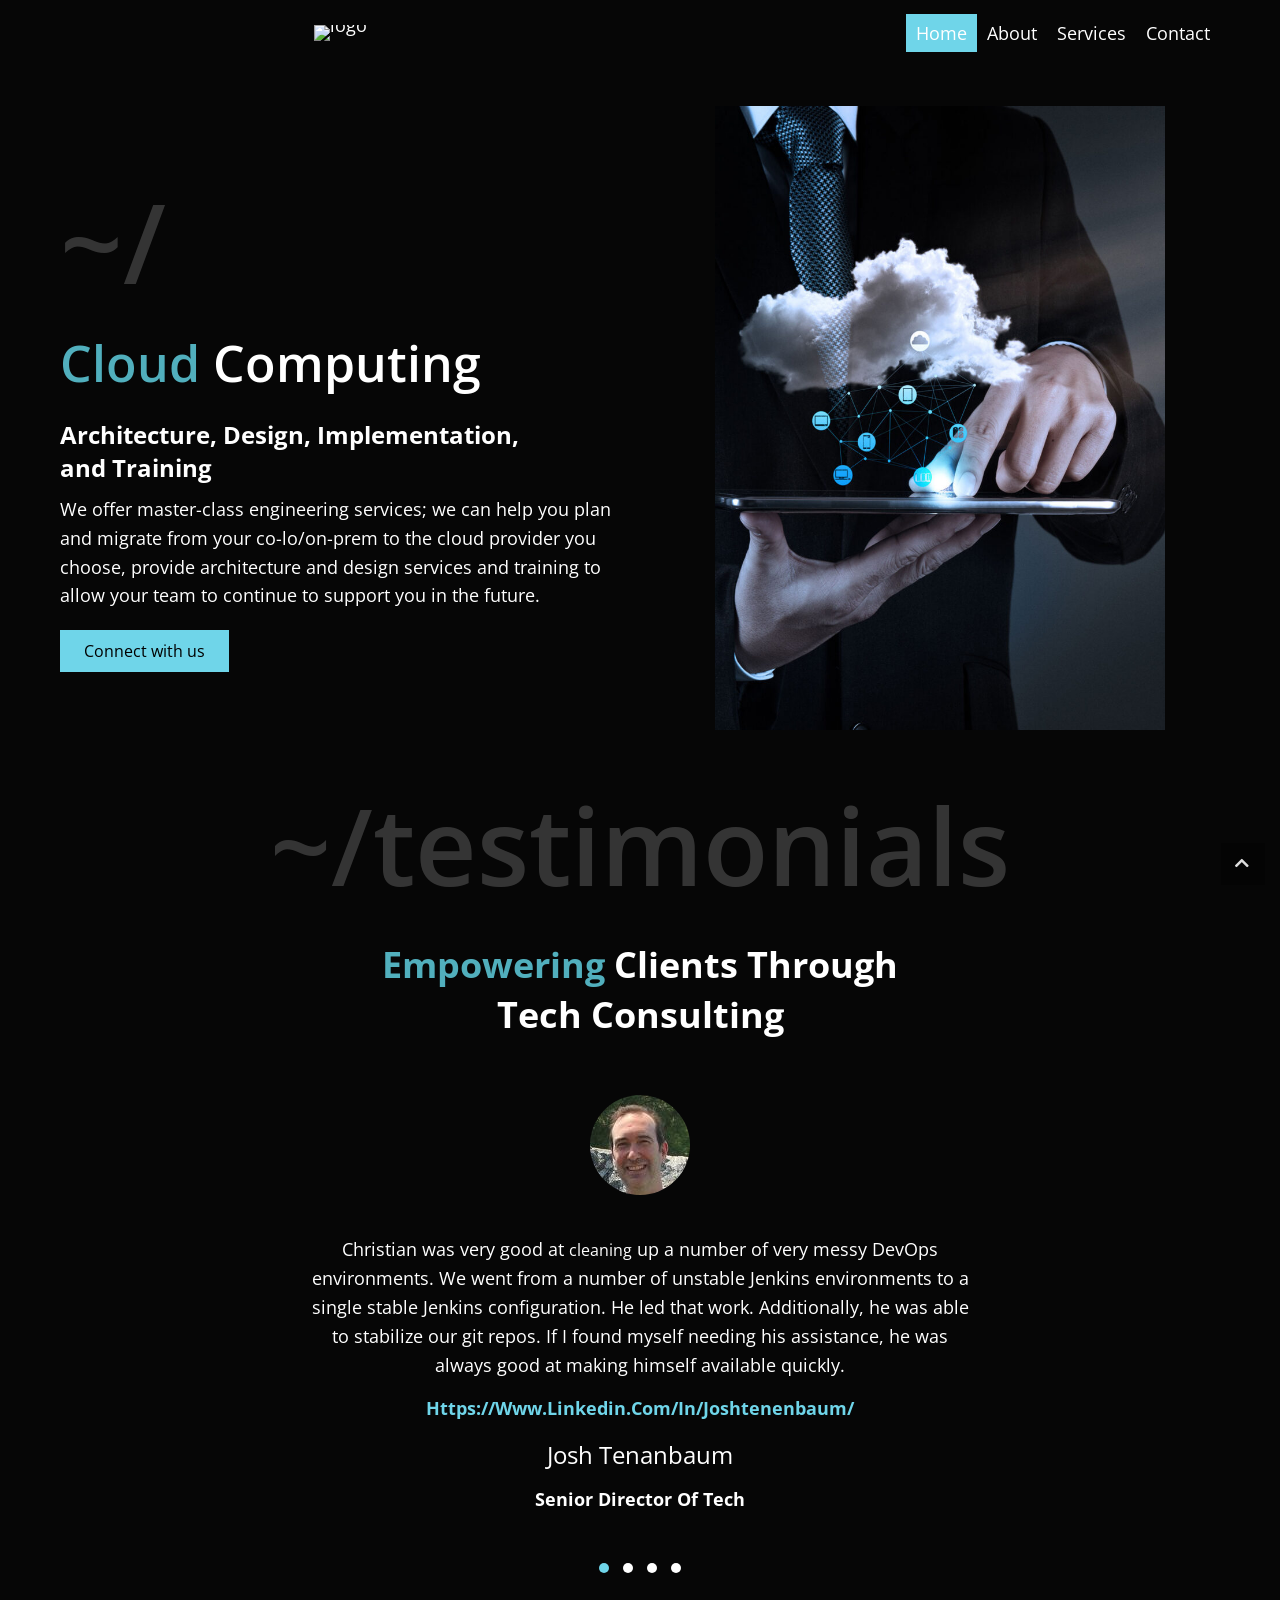
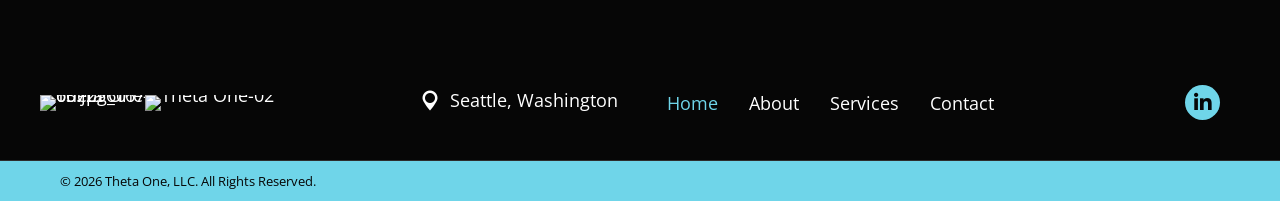
==== commit a22dbaf0: "Update website contact page and add Terraform infrastructure - Remove GoDaddy branding from all page" ====
--- a/website/index.html
+++ b/website/index.html
@@ -17,7 +17,7 @@
 	<!-- This site is optimized with the Yoast SEO plugin v20.8 - https://yoast.com/wordpress/plugins/seo/ -->
 	<title>Consulting Firm in Seattle, WA - Theta One, LLC</title>
 	<meta name="description" content="Harness the power of software engineering with the help of the tech consultants at Theta One, LLC in Seattle, WA." />
-	<link rel="canonical" href="index.html" />
+	<link rel="canonical" href="/index.html" />
 	<meta property="og:locale" content="en_US" />
 	<meta property="og:type" content="website" />
 	<meta property="og:title" content="Consulting Firm in Seattle, WA - Theta One, LLC" />
@@ -294,7 +294,7 @@
    	   	<div class="pp-clear"></div>
 	<nav class="pp-menu-nav" aria-label="main" itemscope="itemscope" itemtype="https://schema.org/SiteNavigationElement">
 		
-		<ul id="menu-main" class="menu pp-advanced-menu-horizontal pp-toggle-arrows"><li id="menu-item-9" class="menu-item menu-item-type-post_type menu-item-object-page menu-item-home current-menu-item page_item page-item-8 current_page_item"><a href="index.html" aria-current="page" tabindex="0" role="link"><span class="menu-item-text">Home</span></a></li><li id="menu-item-11" class="menu-item menu-item-type-post_type menu-item-object-page"><a href="index.html%3Fp=10.html" tabindex="0" role="link"><span class="menu-item-text">About</span></a></li><li id="menu-item-13" class="menu-item menu-item-type-post_type menu-item-object-page"><a href="index.html%3Fp=12.html" tabindex="0" role="link"><span class="menu-item-text">Services</span></a></li><li id="menu-item-15" class="menu-item menu-item-type-post_type menu-item-object-page"><a href="index.html%3Fp=14.html" tabindex="0" role="link"><span class="menu-item-text">Contact</span></a></li></ul>
+		<ul id="menu-main" class="menu pp-advanced-menu-horizontal pp-toggle-arrows"><li id="menu-item-9" class="menu-item menu-item-type-post_type menu-item-object-page menu-item-home current-menu-item page_item page-item-8 current_page_item"><a href="/index.html" aria-current="page" tabindex="0" role="link"><span class="menu-item-text">Home</span></a></li><li id="menu-item-11" class="menu-item menu-item-type-post_type menu-item-object-page"><a href="/about/index.html" tabindex="0" role="link"><span class="menu-item-text">About</span></a></li><li id="menu-item-13" class="menu-item menu-item-type-post_type menu-item-object-page"><a href="/services/index.html" tabindex="0" role="link"><span class="menu-item-text">Services</span></a></li><li id="menu-item-15" class="menu-item menu-item-type-post_type menu-item-object-page"><a href="/contact/index.html" tabindex="0" role="link"><span class="menu-item-text">Contact</span></a></li></ul>
 			</nav>
 </div>
 			<div class="pp-advanced-menu-mobile">
@@ -307,7 +307,7 @@
 		<a href="javascript:void(0)" class="pp-menu-close-btn" aria-label="Close the menu" role="button">×</a>
 
 		
-		<ul id="menu-main-1" class="menu pp-advanced-menu-horizontal pp-toggle-arrows"><li id="menu-item-9" class="menu-item menu-item-type-post_type menu-item-object-page menu-item-home current-menu-item page_item page-item-8 current_page_item"><a href="index.html" aria-current="page" tabindex="0" role="link"><span class="menu-item-text">Home</span></a></li><li id="menu-item-11" class="menu-item menu-item-type-post_type menu-item-object-page"><a href="index.html%3Fp=10.html" tabindex="0" role="link"><span class="menu-item-text">About</span></a></li><li id="menu-item-13" class="menu-item menu-item-type-post_type menu-item-object-page"><a href="index.html%3Fp=12.html" tabindex="0" role="link"><span class="menu-item-text">Services</span></a></li><li id="menu-item-15" class="menu-item menu-item-type-post_type menu-item-object-page"><a href="index.html%3Fp=14.html" tabindex="0" role="link"><span class="menu-item-text">Contact</span></a></li></ul>
+		<ul id="menu-main-1" class="menu pp-advanced-menu-horizontal pp-toggle-arrows"><li id="menu-item-9" class="menu-item menu-item-type-post_type menu-item-object-page menu-item-home current-menu-item page_item page-item-8 current_page_item"><a href="/index.html" aria-current="page" tabindex="0" role="link"><span class="menu-item-text">Home</span></a></li><li id="menu-item-11" class="menu-item menu-item-type-post_type menu-item-object-page"><a href="/about/index.html" tabindex="0" role="link"><span class="menu-item-text">About</span></a></li><li id="menu-item-13" class="menu-item menu-item-type-post_type menu-item-object-page"><a href="/services/index.html" tabindex="0" role="link"><span class="menu-item-text">Services</span></a></li><li id="menu-item-15" class="menu-item menu-item-type-post_type menu-item-object-page"><a href="/contact/index.html" tabindex="0" role="link"><span class="menu-item-text">Contact</span></a></li></ul>
 			</nav>
 </div>
 	</div>
@@ -330,7 +330,7 @@
 	<div class="fl-module-content fl-node-content">
 		<div class="fl-photo fl-photo-align-center" itemscope itemtype="https://schema.org/ImageObject">
 	<div class="fl-photo-content fl-photo-img-png">
-				<a href="index.html" target="_self" itemprop="url">
+				<a href="/index.html" target="_self" itemprop="url">
 				<img decoding="async"   alt="logo" itemprop="image" height="100" width="285" title="logo"  data-no-lazy="1" data-src="https://thetaone.io/wp-content/uploads/2023/02/logo.png" class="fl-photo-img wp-image-147 size-full lazyload" src="[data-uri]" /><noscript><img decoding="async"   alt="logo" itemprop="image" height="100" width="285" title="logo"  data-no-lazy="1" data-src="https://thetaone.io/wp-content/uploads/2023/02/logo.png" class="fl-photo-img wp-image-147 size-full lazyload" src="[data-uri]" /><noscript><img decoding="async" class="fl-photo-img wp-image-147 size-full" src="wp-content/uploads/2023/02/logo.png" alt="logo" itemprop="image" height="100" width="285" title="logo"  data-no-lazy="1" /></noscript></noscript>
 				</a>
 					</div>
@@ -352,7 +352,7 @@
 		<a href="javascript:void(0)" class="pp-menu-close-btn" aria-label="Close the menu" role="button">×</a>
 
 		
-		<ul id="menu-main-2" class="menu pp-advanced-menu-horizontal pp-toggle-arrows"><li id="menu-item-9" class="menu-item menu-item-type-post_type menu-item-object-page menu-item-home current-menu-item page_item page-item-8 current_page_item"><a href="index.html" aria-current="page" tabindex="0" role="link"><span class="menu-item-text">Home</span></a></li><li id="menu-item-11" class="menu-item menu-item-type-post_type menu-item-object-page"><a href="index.html%3Fp=10.html" tabindex="0" role="link"><span class="menu-item-text">About</span></a></li><li id="menu-item-13" class="menu-item menu-item-type-post_type menu-item-object-page"><a href="index.html%3Fp=12.html" tabindex="0" role="link"><span class="menu-item-text">Services</span></a></li><li id="menu-item-15" class="menu-item menu-item-type-post_type menu-item-object-page"><a href="index.html%3Fp=14.html" tabindex="0" role="link"><span class="menu-item-text">Contact</span></a></li></ul>
+		<ul id="menu-main-2" class="menu pp-advanced-menu-horizontal pp-toggle-arrows"><li id="menu-item-9" class="menu-item menu-item-type-post_type menu-item-object-page menu-item-home current-menu-item page_item page-item-8 current_page_item"><a href="/index.html" aria-current="page" tabindex="0" role="link"><span class="menu-item-text">Home</span></a></li><li id="menu-item-11" class="menu-item menu-item-type-post_type menu-item-object-page"><a href="/about/index.html" tabindex="0" role="link"><span class="menu-item-text">About</span></a></li><li id="menu-item-13" class="menu-item menu-item-type-post_type menu-item-object-page"><a href="/services/index.html" tabindex="0" role="link"><span class="menu-item-text">Services</span></a></li><li id="menu-item-15" class="menu-item menu-item-type-post_type menu-item-object-page"><a href="/contact/index.html" tabindex="0" role="link"><span class="menu-item-text">Contact</span></a></li></ul>
 			</nav>
 </div>
 	</div>
@@ -375,7 +375,7 @@
 	<div class="fl-module-content fl-node-content">
 		<div class="fl-photo fl-photo-align-center" itemscope itemtype="https://schema.org/ImageObject">
 	<div class="fl-photo-content fl-photo-img-png">
-				<a href="index.html" target="_self" itemprop="url">
+				<a href="/index.html" target="_self" itemprop="url">
 				<img decoding="async"   alt="logo" itemprop="image" height="100" width="285" title="logo"  data-no-lazy="1" data-src="https://thetaone.io/wp-content/uploads/2023/02/logo.png" class="fl-photo-img wp-image-147 size-full lazyload" src="[data-uri]" /><noscript><img decoding="async"   alt="logo" itemprop="image" height="100" width="285" title="logo"  data-no-lazy="1" data-src="https://thetaone.io/wp-content/uploads/2023/02/logo.png" class="fl-photo-img wp-image-147 size-full lazyload" src="[data-uri]" /><noscript><img decoding="async" class="fl-photo-img wp-image-147 size-full" src="wp-content/uploads/2023/02/logo.png" alt="logo" itemprop="image" height="100" width="285" title="logo"  data-no-lazy="1" /></noscript></noscript>
 				</a>
 					</div>
@@ -397,7 +397,7 @@
 		<a href="javascript:void(0)" class="pp-menu-close-btn" aria-label="Close the menu" role="button">×</a>
 
 		
-		<ul id="menu-main-3" class="menu pp-advanced-menu-horizontal pp-toggle-arrows"><li id="menu-item-9" class="menu-item menu-item-type-post_type menu-item-object-page menu-item-home current-menu-item page_item page-item-8 current_page_item"><a href="index.html" aria-current="page" tabindex="0" role="link"><span class="menu-item-text">Home</span></a></li><li id="menu-item-11" class="menu-item menu-item-type-post_type menu-item-object-page"><a href="index.html%3Fp=10.html" tabindex="0" role="link"><span class="menu-item-text">About</span></a></li><li id="menu-item-13" class="menu-item menu-item-type-post_type menu-item-object-page"><a href="index.html%3Fp=12.html" tabindex="0" role="link"><span class="menu-item-text">Services</span></a></li><li id="menu-item-15" class="menu-item menu-item-type-post_type menu-item-object-page"><a href="index.html%3Fp=14.html" tabindex="0" role="link"><span class="menu-item-text">Contact</span></a></li></ul>
+		<ul id="menu-main-3" class="menu pp-advanced-menu-horizontal pp-toggle-arrows"><li id="menu-item-9" class="menu-item menu-item-type-post_type menu-item-object-page menu-item-home current-menu-item page_item page-item-8 current_page_item"><a href="/index.html" aria-current="page" tabindex="0" role="link"><span class="menu-item-text">Home</span></a></li><li id="menu-item-11" class="menu-item menu-item-type-post_type menu-item-object-page"><a href="/about/index.html" tabindex="0" role="link"><span class="menu-item-text">About</span></a></li><li id="menu-item-13" class="menu-item menu-item-type-post_type menu-item-object-page"><a href="/services/index.html" tabindex="0" role="link"><span class="menu-item-text">Services</span></a></li><li id="menu-item-15" class="menu-item menu-item-type-post_type menu-item-object-page"><a href="/contact/index.html" tabindex="0" role="link"><span class="menu-item-text">Contact</span></a></li></ul>
 			</nav>
 </div>
 	</div>
@@ -599,7 +599,7 @@
 	<div class="fl-module-content fl-node-content">
 		<div class="fl-photo fl-photo-align-left" itemscope itemtype="https://schema.org/ImageObject">
 	<div class="fl-photo-content fl-photo-img-jpeg">
-				<a href="index.html" target="_self" itemprop="url">
+				<a href="/index.html" target="_self" itemprop="url">
 				<img decoding="async"   alt="Theta One-03.jpg_1676072560" itemprop="image" height="1080" width="1080" title="Theta One-03.jpg_1676072560" data-srcset="https://thetaone.io/wp-content/uploads/2023/02/Theta-One-03.jpg_1676072560-scaled.jpeg 1080w, https://thetaone.io/wp-content/uploads/2023/02/Theta-One-03.jpg_1676072560-300x300.jpeg 300w, https://thetaone.io/wp-content/uploads/2023/02/Theta-One-03.jpg_1676072560-1024x1024.jpeg 1024w, https://thetaone.io/wp-content/uploads/2023/02/Theta-One-03.jpg_1676072560-150x150.jpeg 150w, https://thetaone.io/wp-content/uploads/2023/02/Theta-One-03.jpg_1676072560-768x768.jpeg 768w, https://thetaone.io/wp-content/uploads/2023/02/Theta-One-03.jpg_1676072560-1536x1536.jpeg 1536w, https://thetaone.io/wp-content/uploads/2023/02/Theta-One-03.jpg_1676072560-2048x2048.jpeg 2048w"  data-src="https://thetaone.io/wp-content/uploads/2023/02/Theta-One-03.jpg_1676072560-scaled.jpeg" data-sizes="(max-width: 1080px) 100vw, 1080px" class="fl-photo-img wp-image-118 size-full lazyload" src="[data-uri]" /><noscript><img decoding="async"   alt="Theta One-03.jpg_1676072560" itemprop="image" height="1080" width="1080" title="Theta One-03.jpg_1676072560" data-srcset="https://thetaone.io/wp-content/uploads/2023/02/Theta-One-03.jpg_1676072560-scaled.jpeg 1080w, https://thetaone.io/wp-content/uploads/2023/02/Theta-One-03.jpg_1676072560-300x300.jpeg 300w, https://thetaone.io/wp-content/uploads/2023/02/Theta-One-03.jpg_1676072560-1024x1024.jpeg 1024w, https://thetaone.io/wp-content/uploads/2023/02/Theta-One-03.jpg_1676072560-150x150.jpeg 150w, https://thetaone.io/wp-content/uploads/2023/02/Theta-One-03.jpg_1676072560-768x768.jpeg 768w, https://thetaone.io/wp-content/uploads/2023/02/Theta-One-03.jpg_1676072560-1536x1536.jpeg 1536w, https://thetaone.io/wp-content/uploads/2023/02/Theta-One-03.jpg_1676072560-2048x2048.jpeg 2048w"  data-src="https://thetaone.io/wp-content/uploads/2023/02/Theta-One-03.jpg_1676072560-scaled.jpeg" data-sizes="(max-width: 1080px) 100vw, 1080px" class="fl-photo-img wp-image-118 size-full lazyload" src="[data-uri]" /><noscript><img decoding="async"   alt="Theta One-03.jpg_1676072560" itemprop="image" height="1080" width="1080" title="Theta One-03.jpg_1676072560" data-srcset="https://thetaone.io/wp-content/uploads/2023/02/Theta-One-03.jpg_1676072560-scaled.jpeg 1080w, https://thetaone.io/wp-content/uploads/2023/02/Theta-One-03.jpg_1676072560-300x300.jpeg 300w, https://thetaone.io/wp-content/uploads/2023/02/Theta-One-03.jpg_1676072560-1024x1024.jpeg 1024w, https://thetaone.io/wp-content/uploads/2023/02/Theta-One-03.jpg_1676072560-150x150.jpeg 150w, https://thetaone.io/wp-content/uploads/2023/02/Theta-One-03.jpg_1676072560-768x768.jpeg 768w, https://thetaone.io/wp-content/uploads/2023/02/Theta-One-03.jpg_1676072560-1536x1536.jpeg 1536w, https://thetaone.io/wp-content/uploads/2023/02/Theta-One-03.jpg_1676072560-2048x2048.jpeg 2048w"  data-src="https://thetaone.io/wp-content/uploads/2023/02/Theta-One-03.jpg_1676072560-scaled.jpeg" data-sizes="(max-width: 1080px) 100vw, 1080px" class="fl-photo-img wp-image-118 size-full lazyload" src="[data-uri]" /><noscript><img decoding="async" class="fl-photo-img wp-image-118 size-full" src="wp-content/uploads/2023/02/Theta-One-03.jpg_1676072560-scaled.jpeg" alt="Theta One-03.jpg_1676072560" itemprop="image" height="1080" width="1080" title="Theta One-03.jpg_1676072560" srcset="wp-content/uploads/2023/02/Theta-One-03.jpg_1676072560-scaled.jpeg 1080w, wp-content/uploads/2023/02/Theta-One-03.jpg_1676072560-300x300.jpeg 300w, wp-content/uploads/2023/02/Theta-One-03.jpg_1676072560-1024x1024.jpeg 1024w, wp-content/uploads/2023/02/Theta-One-03.jpg_1676072560-150x150.jpeg 150w, wp-content/uploads/2023/02/Theta-One-03.jpg_1676072560-768x768.jpeg 768w, wp-content/uploads/2023/02/Theta-One-03.jpg_1676072560-1536x1536.jpeg 1536w, wp-content/uploads/2023/02/Theta-One-03.jpg_1676072560-2048x2048.jpeg 2048w" sizes="(max-width: 1080px) 100vw, 1080px" /></noscript></noscript></noscript>
 				</a>
 					</div>
@@ -613,7 +613,7 @@
 	<div class="fl-module-content fl-node-content">
 		<div class="fl-photo fl-photo-align-left" itemscope itemtype="https://schema.org/ImageObject">
 	<div class="fl-photo-content fl-photo-img-png">
-				<a href="index.html" target="_self" itemprop="url">
+				<a href="/index.html" target="_self" itemprop="url">
 				<img decoding="async"   alt="Theta One-02" itemprop="image" height="685" width="1920" data-srcset="https://thetaone.io/wp-content/uploads/2023/02/Theta-One-02.png 1920w, https://thetaone.io/wp-content/uploads/2023/02/Theta-One-02-300x107.png 300w, https://thetaone.io/wp-content/uploads/2023/02/Theta-One-02-1024x366.png 1024w, https://thetaone.io/wp-content/uploads/2023/02/Theta-One-02-768x274.png 768w, https://thetaone.io/wp-content/uploads/2023/02/Theta-One-02-1536x548.png 1536w, https://thetaone.io/wp-content/uploads/2023/02/Theta-One-02-2048x731.png 2048w"  data-src="https://thetaone.io/wp-content/uploads/2023/02/Theta-One-02.png" data-sizes="(max-width: 1920px) 100vw, 1920px" class="fl-photo-img wp-image-33 size-full lazyload" src="[data-uri]" /><noscript><img decoding="async"   alt="Theta One-02" itemprop="image" height="685" width="1920" data-srcset="https://thetaone.io/wp-content/uploads/2023/02/Theta-One-02.png 1920w, https://thetaone.io/wp-content/uploads/2023/02/Theta-One-02-300x107.png 300w, https://thetaone.io/wp-content/uploads/2023/02/Theta-One-02-1024x366.png 1024w, https://thetaone.io/wp-content/uploads/2023/02/Theta-One-02-768x274.png 768w, https://thetaone.io/wp-content/uploads/2023/02/Theta-One-02-1536x548.png 1536w, https://thetaone.io/wp-content/uploads/2023/02/Theta-One-02-2048x731.png 2048w"  data-src="https://thetaone.io/wp-content/uploads/2023/02/Theta-One-02.png" data-sizes="(max-width: 1920px) 100vw, 1920px" class="fl-photo-img wp-image-33 size-full lazyload" src="[data-uri]" /><noscript><img decoding="async"   alt="Theta One-02" itemprop="image" height="685" width="1920" data-srcset="https://thetaone.io/wp-content/uploads/2023/02/Theta-One-02.png 1920w, https://thetaone.io/wp-content/uploads/2023/02/Theta-One-02-300x107.png 300w, https://thetaone.io/wp-content/uploads/2023/02/Theta-One-02-1024x366.png 1024w, https://thetaone.io/wp-content/uploads/2023/02/Theta-One-02-768x274.png 768w, https://thetaone.io/wp-content/uploads/2023/02/Theta-One-02-1536x548.png 1536w, https://thetaone.io/wp-content/uploads/2023/02/Theta-One-02-2048x731.png 2048w"  data-src="https://thetaone.io/wp-content/uploads/2023/02/Theta-One-02.png" data-sizes="(max-width: 1920px) 100vw, 1920px" class="fl-photo-img wp-image-33 size-full lazyload" src="[data-uri]" /><noscript><img decoding="async" class="fl-photo-img wp-image-33 size-full" src="wp-content/uploads/2023/02/Theta-One-02.png" alt="Theta One-02" itemprop="image" height="685" width="1920" srcset="wp-content/uploads/2023/02/Theta-One-02.png 1920w, wp-content/uploads/2023/02/Theta-One-02-300x107.png 300w, wp-content/uploads/2023/02/Theta-One-02-1024x366.png 1024w, wp-content/uploads/2023/02/Theta-One-02-768x274.png 768w, wp-content/uploads/2023/02/Theta-One-02-1536x548.png 1536w, wp-content/uploads/2023/02/Theta-One-02-2048x731.png 2048w" sizes="(max-width: 1920px) 100vw, 1920px" /></noscript></noscript></noscript>
 				</a>
 					</div>
@@ -658,14 +658,14 @@
 	<div class="fl-module-content fl-node-content">
 		<div class="fl-menu">
 		<div class="fl-clear"></div>
-	<nav aria-label="Menu" itemscope="itemscope" itemtype="https://schema.org/SiteNavigationElement"><ul id="menu-main-4" class="menu fl-menu-horizontal fl-toggle-none"><li id="menu-item-9" class="menu-item menu-item-type-post_type menu-item-object-page menu-item-home current-menu-item page_item page-item-8 current_page_item"><a href="index.html">Home</a></li><li id="menu-item-11" class="menu-item menu-item-type-post_type menu-item-object-page"><a href="index.html%3Fp=10.html">About</a></li><li id="menu-item-13" class="menu-item menu-item-type-post_type menu-item-object-page"><a href="index.html%3Fp=12.html">Services</a></li><li id="menu-item-15" class="menu-item menu-item-type-post_type menu-item-object-page"><a href="index.html%3Fp=14.html">Contact</a></li></ul></nav></div>
+	<nav aria-label="Menu" itemscope="itemscope" itemtype="https://schema.org/SiteNavigationElement"><ul id="menu-main-4" class="menu fl-menu-horizontal fl-toggle-none"><li id="menu-item-9" class="menu-item menu-item-type-post_type menu-item-object-page menu-item-home current-menu-item page_item page-item-8 current_page_item"><a href="/index.html">Home</a></li><li id="menu-item-11" class="menu-item menu-item-type-post_type menu-item-object-page"><a href="/about/index.html">About</a></li><li id="menu-item-13" class="menu-item menu-item-type-post_type menu-item-object-page"><a href="/services/index.html">Services</a></li><li id="menu-item-15" class="menu-item menu-item-type-post_type menu-item-object-page"><a href="/contact/index.html">Contact</a></li></ul></nav></div>
 	</div>
 </div>
 <div class="fl-module fl-module-menu fl-node-q7501ilzh2dy fl-visible-mobile" data-node="q7501ilzh2dy">
 	<div class="fl-module-content fl-node-content">
 		<div class="fl-menu">
 		<div class="fl-clear"></div>
-	<nav aria-label="Menu" itemscope="itemscope" itemtype="https://schema.org/SiteNavigationElement"><ul id="menu-main-5" class="menu fl-menu-vertical fl-toggle-none"><li id="menu-item-9" class="menu-item menu-item-type-post_type menu-item-object-page menu-item-home current-menu-item page_item page-item-8 current_page_item"><a href="index.html">Home</a></li><li id="menu-item-11" class="menu-item menu-item-type-post_type menu-item-object-page"><a href="index.html%3Fp=10.html">About</a></li><li id="menu-item-13" class="menu-item menu-item-type-post_type menu-item-object-page"><a href="index.html%3Fp=12.html">Services</a></li><li id="menu-item-15" class="menu-item menu-item-type-post_type menu-item-object-page"><a href="index.html%3Fp=14.html">Contact</a></li></ul></nav></div>
+	<nav aria-label="Menu" itemscope="itemscope" itemtype="https://schema.org/SiteNavigationElement"><ul id="menu-main-5" class="menu fl-menu-vertical fl-toggle-none"><li id="menu-item-9" class="menu-item menu-item-type-post_type menu-item-object-page menu-item-home current-menu-item page_item page-item-8 current_page_item"><a href="/index.html">Home</a></li><li id="menu-item-11" class="menu-item menu-item-type-post_type menu-item-object-page"><a href="/about/index.html">About</a></li><li id="menu-item-13" class="menu-item menu-item-type-post_type menu-item-object-page"><a href="/services/index.html">Services</a></li><li id="menu-item-15" class="menu-item menu-item-type-post_type menu-item-object-page"><a href="/contact/index.html">Contact</a></li></ul></nav></div>
 	</div>
 </div>
 </div>
@@ -700,7 +700,7 @@
 	<div class="fl-module-content fl-node-content">
 		<div class="fl-photo fl-photo-align-center" itemscope itemtype="https://schema.org/ImageObject">
 	<div class="fl-photo-content fl-photo-img-jpeg">
-				<a href="index.html" target="_self" itemprop="url">
+				<a href="/index.html" target="_self" itemprop="url">
 				<img decoding="async"   alt="Theta One-03.jpg_1676072560" itemprop="image" height="1080" width="1080" title="Theta One-03.jpg_1676072560" data-srcset="https://thetaone.io/wp-content/uploads/2023/02/Theta-One-03.jpg_1676072560-scaled.jpeg 1080w, https://thetaone.io/wp-content/uploads/2023/02/Theta-One-03.jpg_1676072560-300x300.jpeg 300w, https://thetaone.io/wp-content/uploads/2023/02/Theta-One-03.jpg_1676072560-1024x1024.jpeg 1024w, https://thetaone.io/wp-content/uploads/2023/02/Theta-One-03.jpg_1676072560-150x150.jpeg 150w, https://thetaone.io/wp-content/uploads/2023/02/Theta-One-03.jpg_1676072560-768x768.jpeg 768w, https://thetaone.io/wp-content/uploads/2023/02/Theta-One-03.jpg_1676072560-1536x1536.jpeg 1536w, https://thetaone.io/wp-content/uploads/2023/02/Theta-One-03.jpg_1676072560-2048x2048.jpeg 2048w"  data-src="https://thetaone.io/wp-content/uploads/2023/02/Theta-One-03.jpg_1676072560-scaled.jpeg" data-sizes="(max-width: 1080px) 100vw, 1080px" class="fl-photo-img wp-image-118 size-full lazyload" src="[data-uri]" /><noscript><img decoding="async"   alt="Theta One-03.jpg_1676072560" itemprop="image" height="1080" width="1080" title="Theta One-03.jpg_1676072560" data-srcset="https://thetaone.io/wp-content/uploads/2023/02/Theta-One-03.jpg_1676072560-scaled.jpeg 1080w, https://thetaone.io/wp-content/uploads/2023/02/Theta-One-03.jpg_1676072560-300x300.jpeg 300w, https://thetaone.io/wp-content/uploads/2023/02/Theta-One-03.jpg_1676072560-1024x1024.jpeg 1024w, https://thetaone.io/wp-content/uploads/2023/02/Theta-One-03.jpg_1676072560-150x150.jpeg 150w, https://thetaone.io/wp-content/uploads/2023/02/Theta-One-03.jpg_1676072560-768x768.jpeg 768w, https://thetaone.io/wp-content/uploads/2023/02/Theta-One-03.jpg_1676072560-1536x1536.jpeg 1536w, https://thetaone.io/wp-content/uploads/2023/02/Theta-One-03.jpg_1676072560-2048x2048.jpeg 2048w"  data-src="https://thetaone.io/wp-content/uploads/2023/02/Theta-One-03.jpg_1676072560-scaled.jpeg" data-sizes="(max-width: 1080px) 100vw, 1080px" class="fl-photo-img wp-image-118 size-full lazyload" src="[data-uri]" /><noscript><img decoding="async"   alt="Theta One-03.jpg_1676072560" itemprop="image" height="1080" width="1080" title="Theta One-03.jpg_1676072560" data-srcset="https://thetaone.io/wp-content/uploads/2023/02/Theta-One-03.jpg_1676072560-scaled.jpeg 1080w, https://thetaone.io/wp-content/uploads/2023/02/Theta-One-03.jpg_1676072560-300x300.jpeg 300w, https://thetaone.io/wp-content/uploads/2023/02/Theta-One-03.jpg_1676072560-1024x1024.jpeg 1024w, https://thetaone.io/wp-content/uploads/2023/02/Theta-One-03.jpg_1676072560-150x150.jpeg 150w, https://thetaone.io/wp-content/uploads/2023/02/Theta-One-03.jpg_1676072560-768x768.jpeg 768w, https://thetaone.io/wp-content/uploads/2023/02/Theta-One-03.jpg_1676072560-1536x1536.jpeg 1536w, https://thetaone.io/wp-content/uploads/2023/02/Theta-One-03.jpg_1676072560-2048x2048.jpeg 2048w"  data-src="https://thetaone.io/wp-content/uploads/2023/02/Theta-One-03.jpg_1676072560-scaled.jpeg" data-sizes="(max-width: 1080px) 100vw, 1080px" class="fl-photo-img wp-image-118 size-full lazyload" src="[data-uri]" /><noscript><img decoding="async" class="fl-photo-img wp-image-118 size-full" src="wp-content/uploads/2023/02/Theta-One-03.jpg_1676072560-scaled.jpeg" alt="Theta One-03.jpg_1676072560" itemprop="image" height="1080" width="1080" title="Theta One-03.jpg_1676072560" srcset="wp-content/uploads/2023/02/Theta-One-03.jpg_1676072560-scaled.jpeg 1080w, wp-content/uploads/2023/02/Theta-One-03.jpg_1676072560-300x300.jpeg 300w, wp-content/uploads/2023/02/Theta-One-03.jpg_1676072560-1024x1024.jpeg 1024w, wp-content/uploads/2023/02/Theta-One-03.jpg_1676072560-150x150.jpeg 150w, wp-content/uploads/2023/02/Theta-One-03.jpg_1676072560-768x768.jpeg 768w, wp-content/uploads/2023/02/Theta-One-03.jpg_1676072560-1536x1536.jpeg 1536w, wp-content/uploads/2023/02/Theta-One-03.jpg_1676072560-2048x2048.jpeg 2048w" sizes="(max-width: 1080px) 100vw, 1080px" /></noscript></noscript></noscript>
 				</a>
 					</div>
@@ -714,7 +714,7 @@
 	<div class="fl-module-content fl-node-content">
 		<div class="fl-photo fl-photo-align-left" itemscope itemtype="https://schema.org/ImageObject">
 	<div class="fl-photo-content fl-photo-img-png">
-				<a href="index.html" target="_self" itemprop="url">
+				<a href="/index.html" target="_self" itemprop="url">
 				<img decoding="async"   alt="Theta One-02" itemprop="image" height="685" width="1920" data-srcset="https://thetaone.io/wp-content/uploads/2023/02/Theta-One-02.png 1920w, https://thetaone.io/wp-content/uploads/2023/02/Theta-One-02-300x107.png 300w, https://thetaone.io/wp-content/uploads/2023/02/Theta-One-02-1024x366.png 1024w, https://thetaone.io/wp-content/uploads/2023/02/Theta-One-02-768x274.png 768w, https://thetaone.io/wp-content/uploads/2023/02/Theta-One-02-1536x548.png 1536w, https://thetaone.io/wp-content/uploads/2023/02/Theta-One-02-2048x731.png 2048w"  data-src="https://thetaone.io/wp-content/uploads/2023/02/Theta-One-02.png" data-sizes="(max-width: 1920px) 100vw, 1920px" class="fl-photo-img wp-image-33 size-full lazyload" src="[data-uri]" /><noscript><img decoding="async"   alt="Theta One-02" itemprop="image" height="685" width="1920" data-srcset="https://thetaone.io/wp-content/uploads/2023/02/Theta-One-02.png 1920w, https://thetaone.io/wp-content/uploads/2023/02/Theta-One-02-300x107.png 300w, https://thetaone.io/wp-content/uploads/2023/02/Theta-One-02-1024x366.png 1024w, https://thetaone.io/wp-content/uploads/2023/02/Theta-One-02-768x274.png 768w, https://thetaone.io/wp-content/uploads/2023/02/Theta-One-02-1536x548.png 1536w, https://thetaone.io/wp-content/uploads/2023/02/Theta-One-02-2048x731.png 2048w"  data-src="https://thetaone.io/wp-content/uploads/2023/02/Theta-One-02.png" data-sizes="(max-width: 1920px) 100vw, 1920px" class="fl-photo-img wp-image-33 size-full lazyload" src="[data-uri]" /><noscript><img decoding="async"   alt="Theta One-02" itemprop="image" height="685" width="1920" data-srcset="https://thetaone.io/wp-content/uploads/2023/02/Theta-One-02.png 1920w, https://thetaone.io/wp-content/uploads/2023/02/Theta-One-02-300x107.png 300w, https://thetaone.io/wp-content/uploads/2023/02/Theta-One-02-1024x366.png 1024w, https://thetaone.io/wp-content/uploads/2023/02/Theta-One-02-768x274.png 768w, https://thetaone.io/wp-content/uploads/2023/02/Theta-One-02-1536x548.png 1536w, https://thetaone.io/wp-content/uploads/2023/02/Theta-One-02-2048x731.png 2048w"  data-src="https://thetaone.io/wp-content/uploads/2023/02/Theta-One-02.png" data-sizes="(max-width: 1920px) 100vw, 1920px" class="fl-photo-img wp-image-33 size-full lazyload" src="[data-uri]" /><noscript><img decoding="async" class="fl-photo-img wp-image-33 size-full" src="wp-content/uploads/2023/02/Theta-One-02.png" alt="Theta One-02" itemprop="image" height="685" width="1920" srcset="wp-content/uploads/2023/02/Theta-One-02.png 1920w, wp-content/uploads/2023/02/Theta-One-02-300x107.png 300w, wp-content/uploads/2023/02/Theta-One-02-1024x366.png 1024w, wp-content/uploads/2023/02/Theta-One-02-768x274.png 768w, wp-content/uploads/2023/02/Theta-One-02-1536x548.png 1536w, wp-content/uploads/2023/02/Theta-One-02-2048x731.png 2048w" sizes="(max-width: 1920px) 100vw, 1920px" /></noscript></noscript></noscript>
 				</a>
 					</div>
@@ -777,14 +777,14 @@
 	<div class="fl-module-content fl-node-content">
 		<div class="fl-menu">
 		<div class="fl-clear"></div>
-	<nav aria-label="Menu" itemscope="itemscope" itemtype="https://schema.org/SiteNavigationElement"><ul id="menu-main-6" class="menu fl-menu-horizontal fl-toggle-none"><li id="menu-item-9" class="menu-item menu-item-type-post_type menu-item-object-page menu-item-home current-menu-item page_item page-item-8 current_page_item"><a href="index.html">Home</a></li><li id="menu-item-11" class="menu-item menu-item-type-post_type menu-item-object-page"><a href="index.html%3Fp=10.html">About</a></li><li id="menu-item-13" class="menu-item menu-item-type-post_type menu-item-object-page"><a href="index.html%3Fp=12.html">Services</a></li><li id="menu-item-15" class="menu-item menu-item-type-post_type menu-item-object-page"><a href="index.html%3Fp=14.html">Contact</a></li></ul></nav></div>
+	<nav aria-label="Menu" itemscope="itemscope" itemtype="https://schema.org/SiteNavigationElement"><ul id="menu-main-6" class="menu fl-menu-horizontal fl-toggle-none"><li id="menu-item-9" class="menu-item menu-item-type-post_type menu-item-object-page menu-item-home current-menu-item page_item page-item-8 current_page_item"><a href="/index.html">Home</a></li><li id="menu-item-11" class="menu-item menu-item-type-post_type menu-item-object-page"><a href="/about/index.html">About</a></li><li id="menu-item-13" class="menu-item menu-item-type-post_type menu-item-object-page"><a href="/services/index.html">Services</a></li><li id="menu-item-15" class="menu-item menu-item-type-post_type menu-item-object-page"><a href="/contact/index.html">Contact</a></li></ul></nav></div>
 	</div>
 </div>
 <div class="fl-module fl-module-menu fl-node-x86cbf1vs7hj fl-visible-mobile" data-node="x86cbf1vs7hj">
 	<div class="fl-module-content fl-node-content">
 		<div class="fl-menu">
 		<div class="fl-clear"></div>
-	<nav aria-label="Menu" itemscope="itemscope" itemtype="https://schema.org/SiteNavigationElement"><ul id="menu-main-7" class="menu fl-menu-vertical fl-toggle-none"><li id="menu-item-9" class="menu-item menu-item-type-post_type menu-item-object-page menu-item-home current-menu-item page_item page-item-8 current_page_item"><a href="index.html">Home</a></li><li id="menu-item-11" class="menu-item menu-item-type-post_type menu-item-object-page"><a href="index.html%3Fp=10.html">About</a></li><li id="menu-item-13" class="menu-item menu-item-type-post_type menu-item-object-page"><a href="index.html%3Fp=12.html">Services</a></li><li id="menu-item-15" class="menu-item menu-item-type-post_type menu-item-object-page"><a href="index.html%3Fp=14.html">Contact</a></li></ul></nav></div>
+	<nav aria-label="Menu" itemscope="itemscope" itemtype="https://schema.org/SiteNavigationElement"><ul id="menu-main-7" class="menu fl-menu-vertical fl-toggle-none"><li id="menu-item-9" class="menu-item menu-item-type-post_type menu-item-object-page menu-item-home current-menu-item page_item page-item-8 current_page_item"><a href="/index.html">Home</a></li><li id="menu-item-11" class="menu-item menu-item-type-post_type menu-item-object-page"><a href="/about/index.html">About</a></li><li id="menu-item-13" class="menu-item menu-item-type-post_type menu-item-object-page"><a href="/services/index.html">Services</a></li><li id="menu-item-15" class="menu-item menu-item-type-post_type menu-item-object-page"><a href="/contact/index.html">Contact</a></li></ul></nav></div>
 	</div>
 </div>
 </div>
@@ -805,7 +805,7 @@
 	<div class="fl-module-content fl-node-content">
 		<div class="fl-photo fl-photo-align-center" itemscope itemtype="https://schema.org/ImageObject">
 	<div class="fl-photo-content fl-photo-img-jpeg">
-				<a href="index.html" target="_self" itemprop="url">
+				<a href="/index.html" target="_self" itemprop="url">
 				<img decoding="async"   alt="Theta One-03.jpg_1676072560" itemprop="image" height="1080" width="1080" title="Theta One-03.jpg_1676072560" data-srcset="https://thetaone.io/wp-content/uploads/2023/02/Theta-One-03.jpg_1676072560-scaled.jpeg 1080w, https://thetaone.io/wp-content/uploads/2023/02/Theta-One-03.jpg_1676072560-300x300.jpeg 300w, https://thetaone.io/wp-content/uploads/2023/02/Theta-One-03.jpg_1676072560-1024x1024.jpeg 1024w, https://thetaone.io/wp-content/uploads/2023/02/Theta-One-03.jpg_1676072560-150x150.jpeg 150w, https://thetaone.io/wp-content/uploads/2023/02/Theta-One-03.jpg_1676072560-768x768.jpeg 768w, https://thetaone.io/wp-content/uploads/2023/02/Theta-One-03.jpg_1676072560-1536x1536.jpeg 1536w, https://thetaone.io/wp-content/uploads/2023/02/Theta-One-03.jpg_1676072560-2048x2048.jpeg 2048w"  data-src="https://thetaone.io/wp-content/uploads/2023/02/Theta-One-03.jpg_1676072560-scaled.jpeg" data-sizes="(max-width: 1080px) 100vw, 1080px" class="fl-photo-img wp-image-118 size-full lazyload" src="[data-uri]" /><noscript><img decoding="async"   alt="Theta One-03.jpg_1676072560" itemprop="image" height="1080" width="1080" title="Theta One-03.jpg_1676072560" data-srcset="https://thetaone.io/wp-content/uploads/2023/02/Theta-One-03.jpg_1676072560-scaled.jpeg 1080w, https://thetaone.io/wp-content/uploads/2023/02/Theta-One-03.jpg_1676072560-300x300.jpeg 300w, https://thetaone.io/wp-content/uploads/2023/02/Theta-One-03.jpg_1676072560-1024x1024.jpeg 1024w, https://thetaone.io/wp-content/uploads/2023/02/Theta-One-03.jpg_1676072560-150x150.jpeg 150w, https://thetaone.io/wp-content/uploads/2023/02/Theta-One-03.jpg_1676072560-768x768.jpeg 768w, https://thetaone.io/wp-content/uploads/2023/02/Theta-One-03.jpg_1676072560-1536x1536.jpeg 1536w, https://thetaone.io/wp-content/uploads/2023/02/Theta-One-03.jpg_1676072560-2048x2048.jpeg 2048w"  data-src="https://thetaone.io/wp-content/uploads/2023/02/Theta-One-03.jpg_1676072560-scaled.jpeg" data-sizes="(max-width: 1080px) 100vw, 1080px" class="fl-photo-img wp-image-118 size-full lazyload" src="[data-uri]" /><noscript><img decoding="async"   alt="Theta One-03.jpg_1676072560" itemprop="image" height="1080" width="1080" title="Theta One-03.jpg_1676072560" data-srcset="https://thetaone.io/wp-content/uploads/2023/02/Theta-One-03.jpg_1676072560-scaled.jpeg 1080w, https://thetaone.io/wp-content/uploads/2023/02/Theta-One-03.jpg_1676072560-300x300.jpeg 300w, https://thetaone.io/wp-content/uploads/2023/02/Theta-One-03.jpg_1676072560-1024x1024.jpeg 1024w, https://thetaone.io/wp-content/uploads/2023/02/Theta-One-03.jpg_1676072560-150x150.jpeg 150w, https://thetaone.io/wp-content/uploads/2023/02/Theta-One-03.jpg_1676072560-768x768.jpeg 768w, https://thetaone.io/wp-content/uploads/2023/02/Theta-One-03.jpg_1676072560-1536x1536.jpeg 1536w, https://thetaone.io/wp-content/uploads/2023/02/Theta-One-03.jpg_1676072560-2048x2048.jpeg 2048w"  data-src="https://thetaone.io/wp-content/uploads/2023/02/Theta-One-03.jpg_1676072560-scaled.jpeg" data-sizes="(max-width: 1080px) 100vw, 1080px" class="fl-photo-img wp-image-118 size-full lazyload" src="[data-uri]" /><noscript><img decoding="async" class="fl-photo-img wp-image-118 size-full" src="wp-content/uploads/2023/02/Theta-One-03.jpg_1676072560-scaled.jpeg" alt="Theta One-03.jpg_1676072560" itemprop="image" height="1080" width="1080" title="Theta One-03.jpg_1676072560" srcset="wp-content/uploads/2023/02/Theta-One-03.jpg_1676072560-scaled.jpeg 1080w, wp-content/uploads/2023/02/Theta-One-03.jpg_1676072560-300x300.jpeg 300w, wp-content/uploads/2023/02/Theta-One-03.jpg_1676072560-1024x1024.jpeg 1024w, wp-content/uploads/2023/02/Theta-One-03.jpg_1676072560-150x150.jpeg 150w, wp-content/uploads/2023/02/Theta-One-03.jpg_1676072560-768x768.jpeg 768w, wp-content/uploads/2023/02/Theta-One-03.jpg_1676072560-1536x1536.jpeg 1536w, wp-content/uploads/2023/02/Theta-One-03.jpg_1676072560-2048x2048.jpeg 2048w" sizes="(max-width: 1080px) 100vw, 1080px" /></noscript></noscript></noscript>
 				</a>
 					</div>
@@ -819,7 +819,7 @@
 	<div class="fl-module-content fl-node-content">
 		<div class="fl-photo fl-photo-align-left" itemscope itemtype="https://schema.org/ImageObject">
 	<div class="fl-photo-content fl-photo-img-png">
-				<a href="index.html" target="_self" itemprop="url">
+				<a href="/index.html" target="_self" itemprop="url">
 				<img decoding="async"   alt="Theta One-02" itemprop="image" height="685" width="1920" data-srcset="https://thetaone.io/wp-content/uploads/2023/02/Theta-One-02.png 1920w, https://thetaone.io/wp-content/uploads/2023/02/Theta-One-02-300x107.png 300w, https://thetaone.io/wp-content/uploads/2023/02/Theta-One-02-1024x366.png 1024w, https://thetaone.io/wp-content/uploads/2023/02/Theta-One-02-768x274.png 768w, https://thetaone.io/wp-content/uploads/2023/02/Theta-One-02-1536x548.png 1536w, https://thetaone.io/wp-content/uploads/2023/02/Theta-One-02-2048x731.png 2048w"  data-src="https://thetaone.io/wp-content/uploads/2023/02/Theta-One-02.png" data-sizes="(max-width: 1920px) 100vw, 1920px" class="fl-photo-img wp-image-33 size-full lazyload" src="[data-uri]" /><noscript><img decoding="async"   alt="Theta One-02" itemprop="image" height="685" width="1920" data-srcset="https://thetaone.io/wp-content/uploads/2023/02/Theta-One-02.png 1920w, https://thetaone.io/wp-content/uploads/2023/02/Theta-One-02-300x107.png 300w, https://thetaone.io/wp-content/uploads/2023/02/Theta-One-02-1024x366.png 1024w, https://thetaone.io/wp-content/uploads/2023/02/Theta-One-02-768x274.png 768w, https://thetaone.io/wp-content/uploads/2023/02/Theta-One-02-1536x548.png 1536w, https://thetaone.io/wp-content/uploads/2023/02/Theta-One-02-2048x731.png 2048w"  data-src="https://thetaone.io/wp-content/uploads/2023/02/Theta-One-02.png" data-sizes="(max-width: 1920px) 100vw, 1920px" class="fl-photo-img wp-image-33 size-full lazyload" src="[data-uri]" /><noscript><img decoding="async"   alt="Theta One-02" itemprop="image" height="685" width="1920" data-srcset="https://thetaone.io/wp-content/uploads/2023/02/Theta-One-02.png 1920w, https://thetaone.io/wp-content/uploads/2023/02/Theta-One-02-300x107.png 300w, https://thetaone.io/wp-content/uploads/2023/02/Theta-One-02-1024x366.png 1024w, https://thetaone.io/wp-content/uploads/2023/02/Theta-One-02-768x274.png 768w, https://thetaone.io/wp-content/uploads/2023/02/Theta-One-02-1536x548.png 1536w, https://thetaone.io/wp-content/uploads/2023/02/Theta-One-02-2048x731.png 2048w"  data-src="https://thetaone.io/wp-content/uploads/2023/02/Theta-One-02.png" data-sizes="(max-width: 1920px) 100vw, 1920px" class="fl-photo-img wp-image-33 size-full lazyload" src="[data-uri]" /><noscript><img decoding="async" class="fl-photo-img wp-image-33 size-full" src="wp-content/uploads/2023/02/Theta-One-02.png" alt="Theta One-02" itemprop="image" height="685" width="1920" srcset="wp-content/uploads/2023/02/Theta-One-02.png 1920w, wp-content/uploads/2023/02/Theta-One-02-300x107.png 300w, wp-content/uploads/2023/02/Theta-One-02-1024x366.png 1024w, wp-content/uploads/2023/02/Theta-One-02-768x274.png 768w, wp-content/uploads/2023/02/Theta-One-02-1536x548.png 1536w, wp-content/uploads/2023/02/Theta-One-02-2048x731.png 2048w" sizes="(max-width: 1920px) 100vw, 1920px" /></noscript></noscript></noscript>
 				</a>
 					</div>
@@ -882,14 +882,14 @@
 	<div class="fl-module-content fl-node-content">
 		<div class="fl-menu">
 		<div class="fl-clear"></div>
-	<nav aria-label="Menu" itemscope="itemscope" itemtype="https://schema.org/SiteNavigationElement"><ul id="menu-main-8" class="menu fl-menu-horizontal fl-toggle-none"><li id="menu-item-9" class="menu-item menu-item-type-post_type menu-item-object-page menu-item-home current-menu-item page_item page-item-8 current_page_item"><a href="index.html">Home</a></li><li id="menu-item-11" class="menu-item menu-item-type-post_type menu-item-object-page"><a href="index.html%3Fp=10.html">About</a></li><li id="menu-item-13" class="menu-item menu-item-type-post_type menu-item-object-page"><a href="index.html%3Fp=12.html">Services</a></li><li id="menu-item-15" class="menu-item menu-item-type-post_type menu-item-object-page"><a href="index.html%3Fp=14.html">Contact</a></li></ul></nav></div>
+	<nav aria-label="Menu" itemscope="itemscope" itemtype="https://schema.org/SiteNavigationElement"><ul id="menu-main-8" class="menu fl-menu-horizontal fl-toggle-none"><li id="menu-item-9" class="menu-item menu-item-type-post_type menu-item-object-page menu-item-home current-menu-item page_item page-item-8 current_page_item"><a href="/index.html">Home</a></li><li id="menu-item-11" class="menu-item menu-item-type-post_type menu-item-object-page"><a href="/about/index.html">About</a></li><li id="menu-item-13" class="menu-item menu-item-type-post_type menu-item-object-page"><a href="/services/index.html">Services</a></li><li id="menu-item-15" class="menu-item menu-item-type-post_type menu-item-object-page"><a href="/contact/index.html">Contact</a></li></ul></nav></div>
 	</div>
 </div>
 <div class="fl-module fl-module-menu fl-node-t3r1f47sbm5a fl-visible-mobile" data-node="t3r1f47sbm5a">
 	<div class="fl-module-content fl-node-content">
 		<div class="fl-menu">
 		<div class="fl-clear"></div>
-	<nav aria-label="Menu" itemscope="itemscope" itemtype="https://schema.org/SiteNavigationElement"><ul id="menu-main-9" class="menu fl-menu-vertical fl-toggle-none"><li id="menu-item-9" class="menu-item menu-item-type-post_type menu-item-object-page menu-item-home current-menu-item page_item page-item-8 current_page_item"><a href="index.html">Home</a></li><li id="menu-item-11" class="menu-item menu-item-type-post_type menu-item-object-page"><a href="index.html%3Fp=10.html">About</a></li><li id="menu-item-13" class="menu-item menu-item-type-post_type menu-item-object-page"><a href="index.html%3Fp=12.html">Services</a></li><li id="menu-item-15" class="menu-item menu-item-type-post_type menu-item-object-page"><a href="index.html%3Fp=14.html">Contact</a></li></ul></nav></div>
+	<nav aria-label="Menu" itemscope="itemscope" itemtype="https://schema.org/SiteNavigationElement"><ul id="menu-main-9" class="menu fl-menu-vertical fl-toggle-none"><li id="menu-item-9" class="menu-item menu-item-type-post_type menu-item-object-page menu-item-home current-menu-item page_item page-item-8 current_page_item"><a href="/index.html">Home</a></li><li id="menu-item-11" class="menu-item menu-item-type-post_type menu-item-object-page"><a href="/about/index.html">About</a></li><li id="menu-item-13" class="menu-item menu-item-type-post_type menu-item-object-page"><a href="/services/index.html">Services</a></li><li id="menu-item-15" class="menu-item menu-item-type-post_type menu-item-object-page"><a href="/contact/index.html">Contact</a></li></ul></nav></div>
 	</div>
 </div>
 </div>
@@ -920,9 +920,7 @@
 	<div class="fl-module-content fl-node-content">
 		<div class="fl-html">
 	<div align="right">
-<a rel="nofollow" href="https://www.godaddy.com/websites/web-design"
-target="_blank"><img alt="GoDaddy Web Design"
-src="https://nebula.wsimg.com/aadc63d8e8dbd533470bdc4e350bc4af?AccessKeyId=B7351D786AE96FEF6EBB&disposition=0&alloworigin=1"></a></div></div>
+<!-- GoDaddy branding removed --></div></div>
 	</div>
 </div>
 </div>
